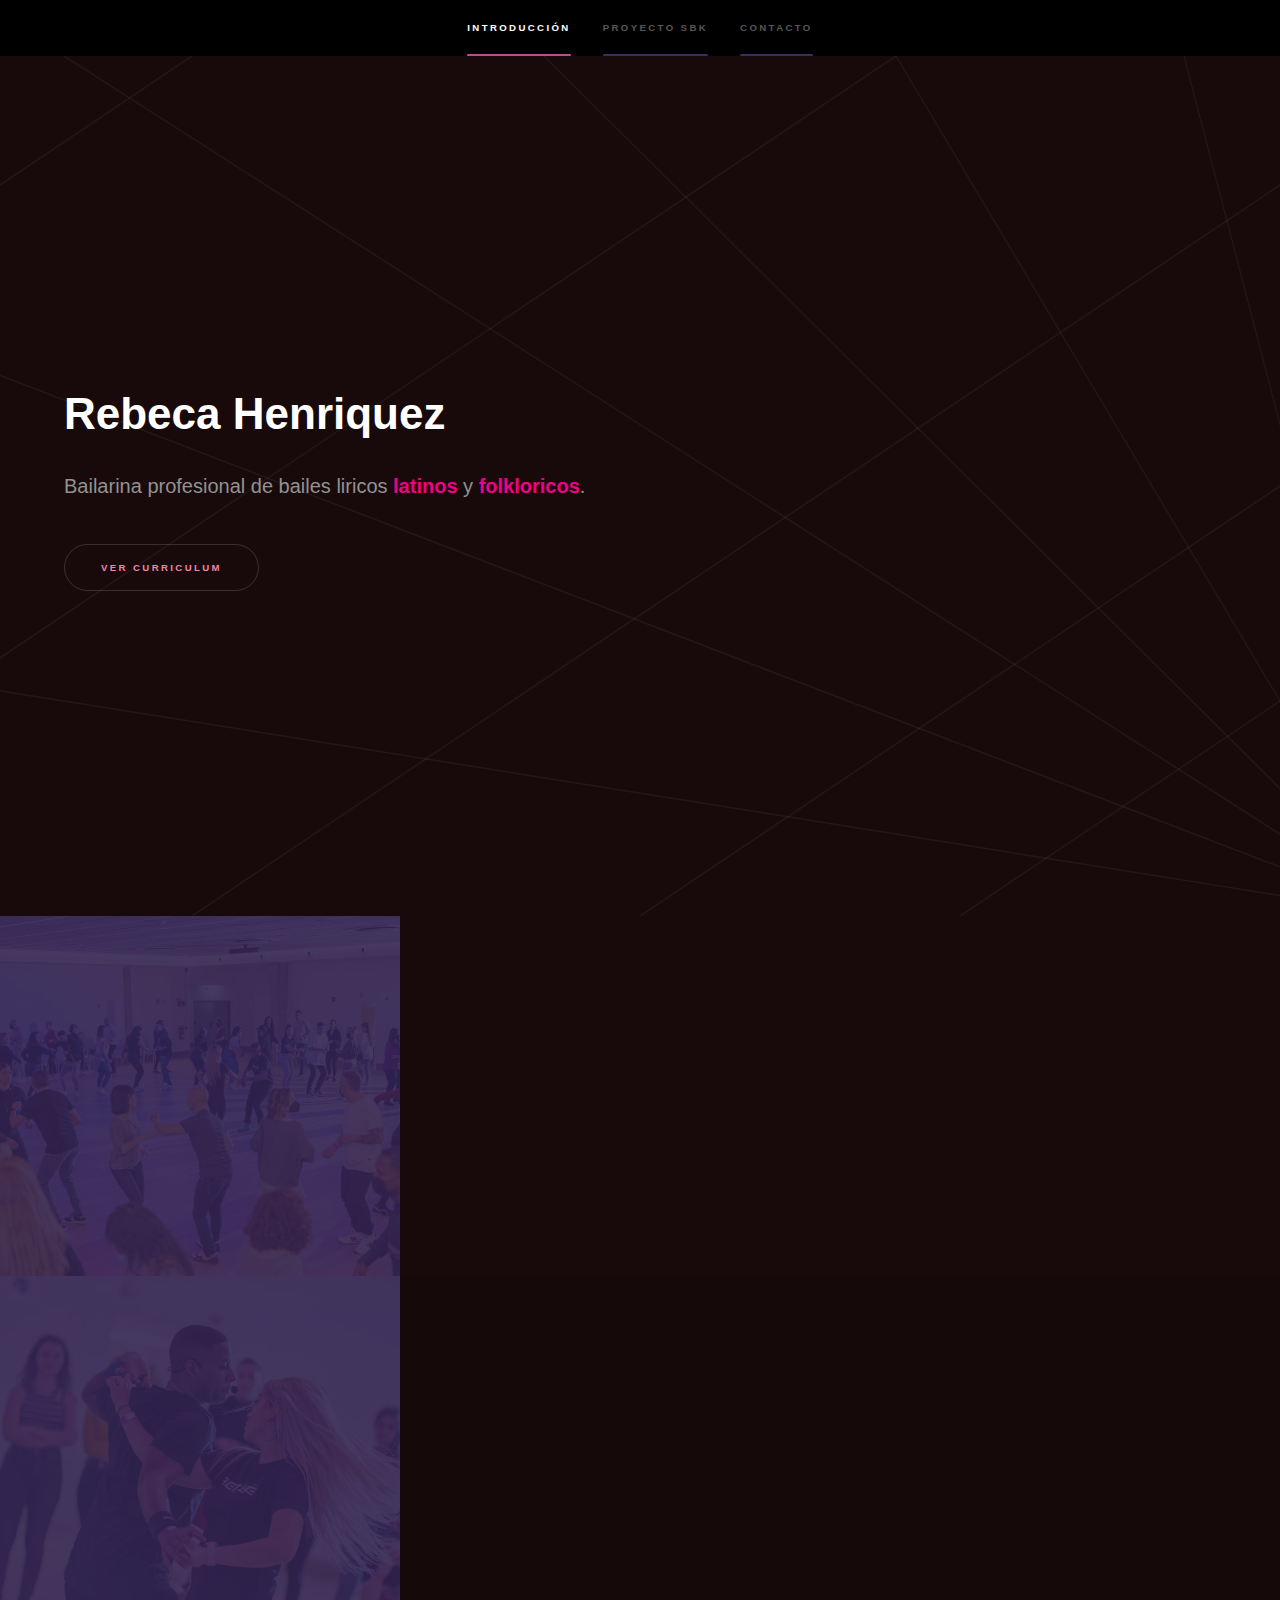
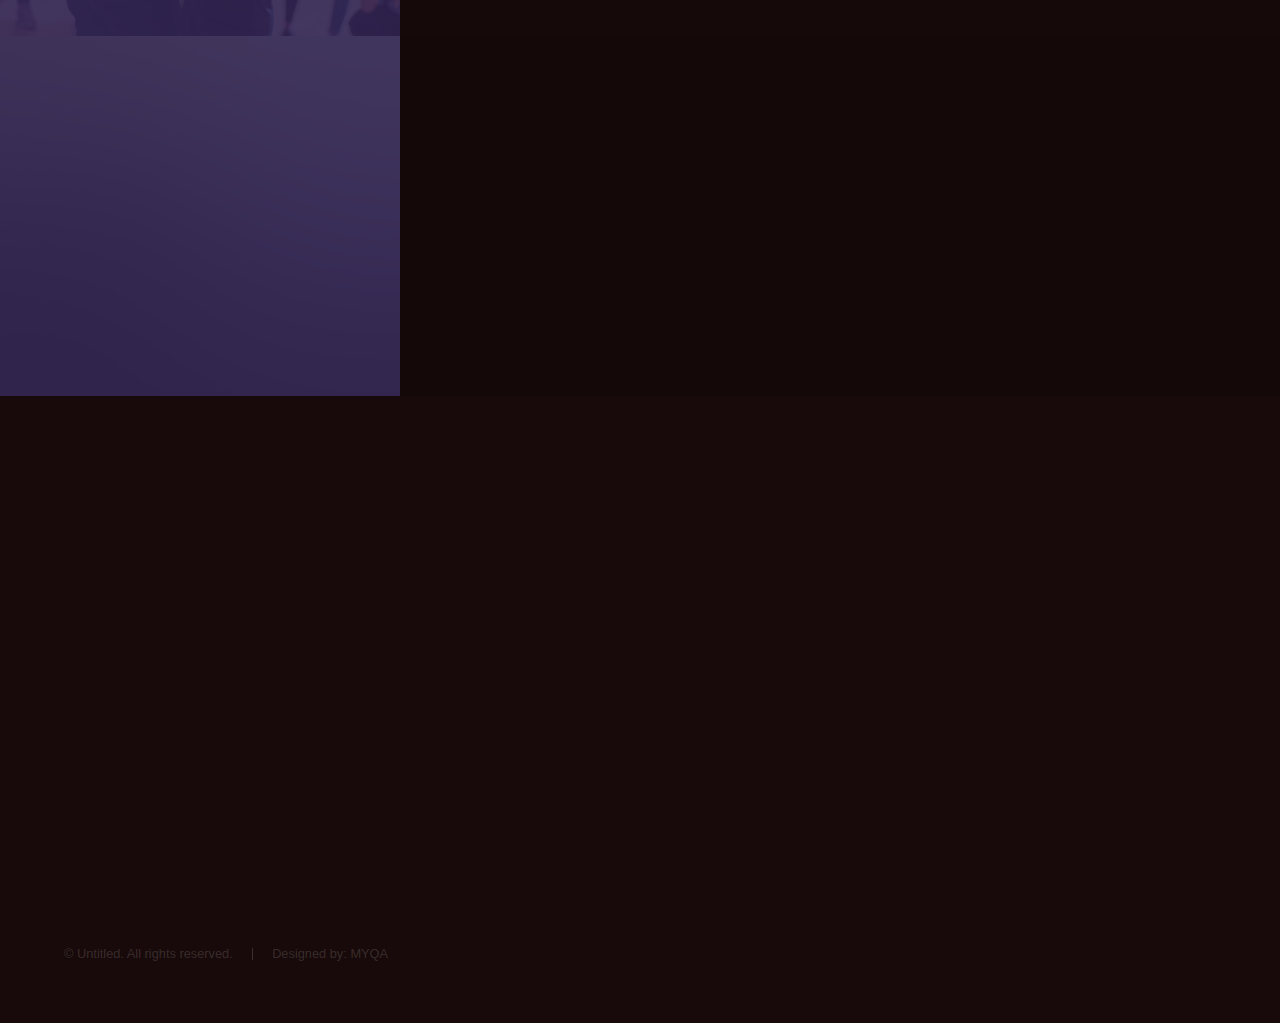
==== index.html @ e4ac98e5 "first commit" ====
<!DOCTYPE HTML>
<!--
	Hyperspace by HTML5 UP
	html5up.net | @ajlkn
	Free for personal and commercial use under the CCA 3.0 license (html5up.net/license)
-->
<html>
	<head>
		<title>Rebeca Henríquez</title>
		<meta charset="utf-8" />
		<meta name="viewport" content="width=device-width, initial-scale=1, user-scalable=no" />
		<link rel="stylesheet" href="assets/css/main.css" />
		<noscript><link rel="stylesheet" href="assets/css/noscript.css" /></noscript>
	</head>
	<body class="is-preload">

		<!-- Sidebar -->
			<section id="sidebar">
				<div class="inner">
					<nav>
						<ul>
							<li><a href="#intro">Introducción</a></li>
							<li><a href="#one">Proyecto SBK</a></li>
							<li><a href="#three">Contacto</a></li>
						</ul>
					</nav>
				</div>
			</section>

		<!-- Wrapper -->
			<div id="wrapper">

				<!-- Intro -->
					<section id="intro" class="wrapper style1 fullscreen fade-up">
						<div class="inner">
							<h1>Rebeca Henriquez</h1>
							<p>Bailarina profesional de bailes liricos <b>latinos</b> y <b>folkloricos</b>.<br />
							 <a></a></p>
							<ul class="actions">
								<li><a href="documents/CV_Rebeca_Henriquez.pdf" class="button scrolly">Ver Curriculum</a></li>
							</ul>
						</div>
					</section>

				<!-- One -->
					<section id="one" class="wrapper style2 spotlights">
						<section>
							<a href="proyectosbk.html" class="image"><img src="images/foto1.jpeg" alt="" data-position="center center" /></a>
							<div class="content">
								<div class="inner">
									<h2>Proyecto SBK</h2>
									<p>El objetivo de este proyecto es introducir <b>bailes latinos</b> como Salsa y Bachata en la Escuela de Baile para darle viabilidad a una <b>actividad de ocio</b> para adultos que está en crecimiento en Europa.</p>
									<ul class="actions">
										<li><a href="proyectosbk.html" class="button">VER MÁS</a></li>
									</ul>
								</div>
							</div>
						</section>
						<section>
							<a href="baileslatinos.html" class="image"><img src="images/foto5.jpeg" alt="" data-position="top center" /></a>
							<div class="content">
								<div class="inner">
									<h2>Bailes latinos</h2>
									<p>Se dice que su <b>origen</b> proviene de Sudamérica, pero estos estilos son originarios principalmente del <b>continente africano</b>, europeo y de los indígenas locales. A pesar de ello, estos fueron desarrollándose en <b>Latinoamérica</b>, convirtiéndose así en parte de su <b>cultura</b>.</p>
									<ul class="actions">
										<li><a href="baileslatinos.html" class="button">VER MÁS</a></li>
									</ul>
								</div>
							</div>
						</section>
						<section>
							<a href="#" class="image"><img src="images/pic03.jpg" alt="" data-position="25% 25%" /></a>
							<div class="content">
								<div class="inner">
									<h2>Marketing</h2>
									<p>Phasellus convallis elit id ullamcorper pulvinar. Duis aliquam turpis mauris, eu ultricies erat malesuada quis. Aliquam dapibus.</p>
									<ul class="actions">
										<li><a href="marketing.html" class="button">V</a></li>
									</ul>
								</div>
							</div>
						</section>
					</section>

				<!-- Three -->
					<section id="three" class="wrapper style1 fade-up">
						<div class="inner">
							<h2>CONTACTO</h2>
							<p>Para conocer mas de cerca mis <b>objetivos</b>, <b>proyectos</b> y <b>experiencia</b>, contactame por una de las siguientes vias.</p>
							<div class="split style1">
								<section>
									<ul class="contact">
								
										<li>
											<h3>Email</h3>
											<a href="#">rebeca.miranda07@gmail.com</a>
										</li>
										<li>
											<h3>Teléfono</h3>
											<span>(+34) 682 45 21 58</span>
										</li>
										<li>
											<h3 >Redes sociales</h3>
											<ul class="icons">
												<li><a href="tel:+34682452158" class="icon brands fa-whatsapp"><span class="label">Whatsapp</span></a></li>
												<li><a href="https://instagram.com/rebecca_henriquezz?utm_medium=copy_link" class="icon brands fa-instagram"><span class="label">Instagram</span></a></li>
												<li><a href="https://www.linkedin.com/in/rebeca-miranda-0b767b134" class="icon brands fa-linkedin-in"><span class="label">LinkedIn</span></a></li>
											</ul>
										</li>
									</ul>
								</section>
							</div>
						</div>
					</section>

			</div>

		<!-- Footer -->
			<footer id="footer" class="wrapper style1-alt">
				<div class="inner">
					<ul class="menu">
						<li>&copy; Untitled. All rights reserved.</li><li>Designed by: <a href="http://html5up.net">MYQA</a></li>
					</ul>
				</div>
			</footer>

		<!-- Scripts -->
			<script src="assets/js/jquery.min.js"></script>
			<script src="assets/js/jquery.scrollex.min.js"></script>
			<script src="assets/js/jquery.scrolly.min.js"></script>
			<script src="assets/js/browser.min.js"></script>
			<script src="assets/js/breakpoints.min.js"></script>
			<script src="assets/js/util.js"></script>
			<script src="assets/js/main.js"></script>

	</body>
</html>
---- assets/css/main.css ----
@import url(fontawesome-all.min.css);

/*
	Hyperspace by HTML5 UP
	html5up.net | @ajlkn
	Free for personal and commercial use under the CCA 3.0 license (html5up.net/license)
*/

html, body, div, span, applet, object,
iframe, h1, h2, h3, h4, h5, h6, p, blockquote,
pre, a, abbr, acronym, address, big, cite,
code, del, dfn, em, img, ins, kbd, q, s, samp,
small, strike, strong, sub, sup, tt, var, b,
u, i, center, dl, dt, dd, ol, ul, li, fieldset,
form, label, legend, table, caption, tbody,
tfoot, thead, tr, th, td, article, aside,
canvas, details, embed, figure, figcaption,
footer, header, hgroup, menu, nav, output, ruby,
section, summary, time, mark, audio, video {
	margin: 0;
	padding: 0;
	border: 0;
	font-size: 100%;
	font: inherit;
	vertical-align: baseline;}

article, aside, details, figcaption, figure,
footer, header, hgroup, menu, nav, section {
	display: block;}

body {
	line-height: 1;
}

ol, ul {
	list-style: none;
}

blockquote, q {
	quotes: none;
}

	blockquote:before, blockquote:after, q:before, q:after {
		content: '';
		content: none;
	}

table {
	border-collapse: collapse;
	border-spacing: 0;
}

body {
	-webkit-text-size-adjust: none;
}

mark {
	background-color: transparent;
	color: inherit;
}

input::-moz-focus-inner {
	border: 0;
	padding: 0;
}

input, select, textarea {
	-moz-appearance: none;
	-webkit-appearance: none;
	-ms-appearance: none;
	appearance: none;
}

/* Basic */

	@-ms-viewport {
		width: device-width;
	}

	body {
		-ms-overflow-style: scrollbar;
	}

	@media screen and (max-width: 480px) {

		html, body {
			min-width: 320px;
		}

	}

	html {
		box-sizing: border-box;
	}

	*, *:before, *:after {
		box-sizing: inherit;
	}

	body {
		background: #000000;
	}

		body.is-preload *, body.is-preload *:before, body.is-preload *:after {
			-moz-animation: none !important;
			-webkit-animation: none !important;
			-ms-animation: none !important;
			animation: none !important;
			-moz-transition: none !important;
			-webkit-transition: none !important;
			-ms-transition: none !important;
			transition: none !important;
		}

/* Type */

	body, input, select, textarea {
		color: rgb(146, 146, 146);
		font-family: Arial, Helvetica, sans-serif;
		font-size: 16.5pt;
		font-weight: normal;
		line-height: 1.75;
	}

		@media screen and (max-width: 1680px) {

			body, input, select, textarea {
				font-size: 13pt;
			}

		}

		@media screen and (max-width: 1280px) {

			body, input, select, textarea {
				font-size: 12pt;
			}

		}

		@media screen and (max-width: 360px) {

			body, input, select, textarea {
				font-size: 11pt;
			}

		}

	a {
		-moz-transition: color 0.2s ease, border-bottom-color 0.2s ease;
		-webkit-transition: color 0.2s ease, border-bottom-color 0.2s ease;
		-ms-transition: color 0.2s ease, border-bottom-color 0.2s ease;
		transition: color 0.2s ease, border-bottom-color 0.2s ease;
		border-bottom: dotted 1px rgba(255, 255, 255, 0.35);
		color: inherit;
		text-decoration: none;
	}

		a:hover {
			border-bottom-color: transparent;
			color: #F582A7;
		}

	strong, b {
		color: #F10086;
		font-weight: bold;
	}

	em, i {
		font-style: italic;
	}

	p {
		margin: 0 0 2em 0;
	}

	h1, h2, h3, h4, h5, h6 {
		color: #ffffff;
		font-weight: bold;
		line-height: 1.5;
		margin: 0 0 0.5em 0;
	}

		h1 a, h2 a, h3 a, h4 a, h5 a, h6 a {
			color: inherit;
			text-decoration: none;
		}

	h1 {
		font-size: 2.75em;
	}

		h1.major {
			margin: 0 0 1.3em 0;
			position: relative;
			padding-bottom: 0.35em;
		}

			h1.major:after {
				background-image: -moz-linear-gradient(to right, #5e42a6, #b74e91);
				background-image: -webkit-linear-gradient(to right, #5e42a6, #b74e91);
				background-image: -ms-linear-gradient(to right, #5e42a6, #b74e91);
				background-image: linear-gradient(to right, #5e42a6, #b74e91);
				-moz-transition: max-width 0.2s ease;
				-webkit-transition: max-width 0.2s ease;
				-ms-transition: max-width 0.2s ease;
				transition: max-width 0.2s ease;
				border-radius: 0.2em;
				bottom: 0;
				content: '';
				height: 0.05em;
				position: absolute;
				right: 0;
				width: 100%;
			}

	h2 {
		font-size: 1.75em;
	}

	h3 {
		font-size: 1.1em;
	}

	h4 {
		font-size: 1em;
	}

	h5 {
		font-size: 0.8em;
	}

	h6 {
		font-size: 0.6em;
	}

	@media screen and (max-width: 736px) {

		h1 {
			font-size: 2em;
		}

		h2 {
			font-size: 1.25em;
		}

		h3 {
			font-size: 1em;
		}

		h4 {
			font-size: 0.8em;
		}

		h5 {
			font-size: 0.6em;
		}

		h6 {
			font-size: 0.6em;
		}

	}

	sub {
		font-size: 0.8em;
		position: relative;
		top: 0.5em;
	}

	sup {
		font-size: 0.8em;
		position: relative;
		top: -0.5em;
	}

	blockquote {
		border-left: solid 4px rgba(255, 255, 255, 0.15);
		font-style: italic;
		margin: 0 0 2em 0;
		padding: 0.5em 0 0.5em 2em;
	}

	code {
		background: rgba(255, 255, 255, 0.05);
		border-radius: 0.25em;
		border: solid 1px rgba(255, 255, 255, 0.15);
		font-family: "Courier New", monospace;
		font-size: 0.9em;
		margin: 0 0.25em;
		padding: 0.25em 0.65em;
	}

	pre {
		-webkit-overflow-scrolling: touch;
		font-family: "Courier New", monospace;
		font-size: 0.9em;
		margin: 0 0 2em 0;
	}

		pre code {
			display: block;
			line-height: 1.75em;
			padding: 1em 1.5em;
			overflow-x: auto;
		}

	hr {
		border: 0;
		border-bottom: solid 1px rgba(255, 255, 255, 0.15);
		margin: 2em 0;
	}

		hr.major {
			margin: 3em 0;
		}

	.align-left {
		text-align: left;
	}

	.align-center {
		text-align: center;
	}

	.align-right {
		text-align: right;
	}

/* Row */

	.row {
		display: flex;
		flex-wrap: wrap;
		box-sizing: border-box;
		align-items: stretch;
	}

		.row > * {
			box-sizing: border-box;
		}

		.row.gtr-uniform > * > :last-child {
			margin-bottom: 0;
		}

		.row.aln-left {
			justify-content: flex-start;
		}

		.row.aln-center {
			justify-content: center;
		}

		.row.aln-right {
			justify-content: flex-end;
		}

		.row.aln-top {
			align-items: flex-start;
		}

		.row.aln-middle {
			align-items: center;
		}

		.row.aln-bottom {
			align-items: flex-end;
		}

		.row > .imp {
			order: -1;
		}

		.row > .col-1 {
			width: 8.33333%;
		}

		.row > .off-1 {
			margin-left: 8.33333%;
		}

		.row > .col-2 {
			width: 16.66667%;
		}

		.row > .off-2 {
			margin-left: 16.66667%;
		}

		.row > .col-3 {
			width: 25%;
		}

		.row > .off-3 {
			margin-left: 25%;
		}

		.row > .col-4 {
			width: 33.33333%;
		}

		.row > .off-4 {
			margin-left: 33.33333%;
		}

		.row > .col-5 {
			width: 41.66667%;
		}

		.row > .off-5 {
			margin-left: 41.66667%;
		}

		.row > .col-6 {
			width: 50%;
		}

		.row > .off-6 {
			margin-left: 50%;
		}

		.row > .col-7 {
			width: 58.33333%;
		}

		.row > .off-7 {
			margin-left: 58.33333%;
		}

		.row > .col-8 {
			width: 66.66667%;
		}

		.row > .off-8 {
			margin-left: 66.66667%;
		}

		.row > .col-9 {
			width: 75%;
		}

		.row > .off-9 {
			margin-left: 75%;
		}

		.row > .col-10 {
			width: 83.33333%;
		}

		.row > .off-10 {
			margin-left: 83.33333%;
		}

		.row > .col-11 {
			width: 91.66667%;
		}

		.row > .off-11 {
			margin-left: 91.66667%;
		}

		.row > .col-12 {
			width: 100%;
		}

		.row > .off-12 {
			margin-left: 100%;
		}

		.row.gtr-0 {
			margin-top: 0;
			margin-left: 0em;
		}

			.row.gtr-0 > * {
				padding: 0 0 0 0em;
			}

			.row.gtr-0.gtr-uniform {
				margin-top: 0em;
			}

				.row.gtr-0.gtr-uniform > * {
					padding-top: 0em;
				}

		.row.gtr-25 {
			margin-top: 0;
			margin-left: -0.375em;
		}

			.row.gtr-25 > * {
				padding: 0 0 0 0.375em;
			}

			.row.gtr-25.gtr-uniform {
				margin-top: -0.375em;
			}

				.row.gtr-25.gtr-uniform > * {
					padding-top: 0.375em;
				}

		.row.gtr-50 {
			margin-top: 0;
			margin-left: -0.75em;
		}

			.row.gtr-50 > * {
				padding: 0 0 0 0.75em;
			}

			.row.gtr-50.gtr-uniform {
				margin-top: -0.75em;
			}

				.row.gtr-50.gtr-uniform > * {
					padding-top: 0.75em;
				}

		.row {
			margin-top: 0;
			margin-left: -1.5em;
		}

			.row > * {
				padding: 0 0 0 1.5em;
			}

			.row.gtr-uniform {
				margin-top: -1.5em;
			}

				.row.gtr-uniform > * {
					padding-top: 1.5em;
				}

		.row.gtr-150 {
			margin-top: 0;
			margin-left: -2.25em;
		}

			.row.gtr-150 > * {
				padding: 0 0 0 2.25em;
			}

			.row.gtr-150.gtr-uniform {
				margin-top: -2.25em;
			}

				.row.gtr-150.gtr-uniform > * {
					padding-top: 2.25em;
				}

		.row.gtr-200 {
			margin-top: 0;
			margin-left: -3em;
		}

			.row.gtr-200 > * {
				padding: 0 0 0 3em;
			}

			.row.gtr-200.gtr-uniform {
				margin-top: -3em;
			}

				.row.gtr-200.gtr-uniform > * {
					padding-top: 3em;
				}

		@media screen and (max-width: 1680px) {

			.row {
				display: flex;
				flex-wrap: wrap;
				box-sizing: border-box;
				align-items: stretch;
			}

				.row > * {
					box-sizing: border-box;
				}

				.row.gtr-uniform > * > :last-child {
					margin-bottom: 0;
				}

				.row.aln-left {
					justify-content: flex-start;
				}

				.row.aln-center {
					justify-content: center;
				}

				.row.aln-right {
					justify-content: flex-end;
				}

				.row.aln-top {
					align-items: flex-start;
				}

				.row.aln-middle {
					align-items: center;
				}

				.row.aln-bottom {
					align-items: flex-end;
				}

				.row > .imp-xlarge {
					order: -1;
				}

				.row > .col-1-xlarge {
					width: 8.33333%;
				}

				.row > .off-1-xlarge {
					margin-left: 8.33333%;
				}

				.row > .col-2-xlarge {
					width: 16.66667%;
				}

				.row > .off-2-xlarge {
					margin-left: 16.66667%;
				}

				.row > .col-3-xlarge {
					width: 25%;
				}

				.row > .off-3-xlarge {
					margin-left: 25%;
				}

				.row > .col-4-xlarge {
					width: 33.33333%;
				}

				.row > .off-4-xlarge {
					margin-left: 33.33333%;
				}

				.row > .col-5-xlarge {
					width: 41.66667%;
				}

				.row > .off-5-xlarge {
					margin-left: 41.66667%;
				}

				.row > .col-6-xlarge {
					width: 50%;
				}

				.row > .off-6-xlarge {
					margin-left: 50%;
				}

				.row > .col-7-xlarge {
					width: 58.33333%;
				}

				.row > .off-7-xlarge {
					margin-left: 58.33333%;
				}

				.row > .col-8-xlarge {
					width: 66.66667%;
				}

				.row > .off-8-xlarge {
					margin-left: 66.66667%;
				}

				.row > .col-9-xlarge {
					width: 75%;
				}

				.row > .off-9-xlarge {
					margin-left: 75%;
				}

				.row > .col-10-xlarge {
					width: 83.33333%;
				}

				.row > .off-10-xlarge {
					margin-left: 83.33333%;
				}

				.row > .col-11-xlarge {
					width: 91.66667%;
				}

				.row > .off-11-xlarge {
					margin-left: 91.66667%;
				}

				.row > .col-12-xlarge {
					width: 100%;
				}

				.row > .off-12-xlarge {
					margin-left: 100%;
				}

				.row.gtr-0 {
					margin-top: 0;
					margin-left: 0em;
				}

					.row.gtr-0 > * {
						padding: 0 0 0 0em;
					}

					.row.gtr-0.gtr-uniform {
						margin-top: 0em;
					}

						.row.gtr-0.gtr-uniform > * {
							padding-top: 0em;
						}

				.row.gtr-25 {
					margin-top: 0;
					margin-left: -0.375em;
				}

					.row.gtr-25 > * {
						padding: 0 0 0 0.375em;
					}

					.row.gtr-25.gtr-uniform {
						margin-top: -0.375em;
					}

						.row.gtr-25.gtr-uniform > * {
							padding-top: 0.375em;
						}

				.row.gtr-50 {
					margin-top: 0;
					margin-left: -0.75em;
				}

					.row.gtr-50 > * {
						padding: 0 0 0 0.75em;
					}

					.row.gtr-50.gtr-uniform {
						margin-top: -0.75em;
					}

						.row.gtr-50.gtr-uniform > * {
							padding-top: 0.75em;
						}

				.row {
					margin-top: 0;
					margin-left: -1.5em;
				}

					.row > * {
						padding: 0 0 0 1.5em;
					}

					.row.gtr-uniform {
						margin-top: -1.5em;
					}

						.row.gtr-uniform > * {
							padding-top: 1.5em;
						}

				.row.gtr-150 {
					margin-top: 0;
					margin-left: -2.25em;
				}

					.row.gtr-150 > * {
						padding: 0 0 0 2.25em;
					}

					.row.gtr-150.gtr-uniform {
						margin-top: -2.25em;
					}

						.row.gtr-150.gtr-uniform > * {
							padding-top: 2.25em;
						}

				.row.gtr-200 {
					margin-top: 0;
					margin-left: -3em;
				}

					.row.gtr-200 > * {
						padding: 0 0 0 3em;
					}

					.row.gtr-200.gtr-uniform {
						margin-top: -3em;
					}

						.row.gtr-200.gtr-uniform > * {
							padding-top: 3em;
						}

		}

		@media screen and (max-width: 1280px) {

			.row {
				display: flex;
				flex-wrap: wrap;
				box-sizing: border-box;
				align-items: stretch;
			}

				.row > * {
					box-sizing: border-box;
				}

				.row.gtr-uniform > * > :last-child {
					margin-bottom: 0;
				}

				.row.aln-left {
					justify-content: flex-start;
				}

				.row.aln-center {
					justify-content: center;
				}

				.row.aln-right {
					justify-content: flex-end;
				}

				.row.aln-top {
					align-items: flex-start;
				}

				.row.aln-middle {
					align-items: center;
				}

				.row.aln-bottom {
					align-items: flex-end;
				}

				.row > .imp-large {
					order: -1;
				}

				.row > .col-1-large {
					width: 8.33333%;
				}

				.row > .off-1-large {
					margin-left: 8.33333%;
				}

				.row > .col-2-large {
					width: 16.66667%;
				}

				.row > .off-2-large {
					margin-left: 16.66667%;
				}

				.row > .col-3-large {
					width: 25%;
				}

				.row > .off-3-large {
					margin-left: 25%;
				}

				.row > .col-4-large {
					width: 33.33333%;
				}

				.row > .off-4-large {
					margin-left: 33.33333%;
				}

				.row > .col-5-large {
					width: 41.66667%;
				}

				.row > .off-5-large {
					margin-left: 41.66667%;
				}

				.row > .col-6-large {
					width: 50%;
				}

				.row > .off-6-large {
					margin-left: 50%;
				}

				.row > .col-7-large {
					width: 58.33333%;
				}

				.row > .off-7-large {
					margin-left: 58.33333%;
				}

				.row > .col-8-large {
					width: 66.66667%;
				}

				.row > .off-8-large {
					margin-left: 66.66667%;
				}

				.row > .col-9-large {
					width: 75%;
				}

				.row > .off-9-large {
					margin-left: 75%;
				}

				.row > .col-10-large {
					width: 83.33333%;
				}

				.row > .off-10-large {
					margin-left: 83.33333%;
				}

				.row > .col-11-large {
					width: 91.66667%;
				}

				.row > .off-11-large {
					margin-left: 91.66667%;
				}

				.row > .col-12-large {
					width: 100%;
				}

				.row > .off-12-large {
					margin-left: 100%;
				}

				.row.gtr-0 {
					margin-top: 0;
					margin-left: 0em;
				}

					.row.gtr-0 > * {
						padding: 0 0 0 0em;
					}

					.row.gtr-0.gtr-uniform {
						margin-top: 0em;
					}

						.row.gtr-0.gtr-uniform > * {
							padding-top: 0em;
						}

				.row.gtr-25 {
					margin-top: 0;
					margin-left: -0.375em;
				}

					.row.gtr-25 > * {
						padding: 0 0 0 0.375em;
					}

					.row.gtr-25.gtr-uniform {
						margin-top: -0.375em;
					}

						.row.gtr-25.gtr-uniform > * {
							padding-top: 0.375em;
						}

				.row.gtr-50 {
					margin-top: 0;
					margin-left: -0.75em;
				}

					.row.gtr-50 > * {
						padding: 0 0 0 0.75em;
					}

					.row.gtr-50.gtr-uniform {
						margin-top: -0.75em;
					}

						.row.gtr-50.gtr-uniform > * {
							padding-top: 0.75em;
						}

				.row {
					margin-top: 0;
					margin-left: -1.5em;
				}

					.row > * {
						padding: 0 0 0 1.5em;
					}

					.row.gtr-uniform {
						margin-top: -1.5em;
					}

						.row.gtr-uniform > * {
							padding-top: 1.5em;
						}

				.row.gtr-150 {
					margin-top: 0;
					margin-left: -2.25em;
				}

					.row.gtr-150 > * {
						padding: 0 0 0 2.25em;
					}

					.row.gtr-150.gtr-uniform {
						margin-top: -2.25em;
					}

						.row.gtr-150.gtr-uniform > * {
							padding-top: 2.25em;
						}

				.row.gtr-200 {
					margin-top: 0;
					margin-left: -3em;
				}

					.row.gtr-200 > * {
						padding: 0 0 0 3em;
					}

					.row.gtr-200.gtr-uniform {
						margin-top: -3em;
					}

						.row.gtr-200.gtr-uniform > * {
							padding-top: 3em;
						}

		}

		@media screen and (max-width: 980px) {

			.row {
				display: flex;
				flex-wrap: wrap;
				box-sizing: border-box;
				align-items: stretch;
			}

				.row > * {
					box-sizing: border-box;
				}

				.row.gtr-uniform > * > :last-child {
					margin-bottom: 0;
				}

				.row.aln-left {
					justify-content: flex-start;
				}

				.row.aln-center {
					justify-content: center;
				}

				.row.aln-right {
					justify-content: flex-end;
				}

				.row.aln-top {
					align-items: flex-start;
				}

				.row.aln-middle {
					align-items: center;
				}

				.row.aln-bottom {
					align-items: flex-end;
				}

				.row > .imp-medium {
					order: -1;
				}

				.row > .col-1-medium {
					width: 8.33333%;
				}

				.row > .off-1-medium {
					margin-left: 8.33333%;
				}

				.row > .col-2-medium {
					width: 16.66667%;
				}

				.row > .off-2-medium {
					margin-left: 16.66667%;
				}

				.row > .col-3-medium {
					width: 25%;
				}

				.row > .off-3-medium {
					margin-left: 25%;
				}

				.row > .col-4-medium {
					width: 33.33333%;
				}

				.row > .off-4-medium {
					margin-left: 33.33333%;
				}

				.row > .col-5-medium {
					width: 41.66667%;
				}

				.row > .off-5-medium {
					margin-left: 41.66667%;
				}

				.row > .col-6-medium {
					width: 50%;
				}

				.row > .off-6-medium {
					margin-left: 50%;
				}

				.row > .col-7-medium {
					width: 58.33333%;
				}

				.row > .off-7-medium {
					margin-left: 58.33333%;
				}

				.row > .col-8-medium {
					width: 66.66667%;
				}

				.row > .off-8-medium {
					margin-left: 66.66667%;
				}

				.row > .col-9-medium {
					width: 75%;
				}

				.row > .off-9-medium {
					margin-left: 75%;
				}

				.row > .col-10-medium {
					width: 83.33333%;
				}

				.row > .off-10-medium {
					margin-left: 83.33333%;
				}

				.row > .col-11-medium {
					width: 91.66667%;
				}

				.row > .off-11-medium {
					margin-left: 91.66667%;
				}

				.row > .col-12-medium {
					width: 100%;
				}

				.row > .off-12-medium {
					margin-left: 100%;
				}

				.row.gtr-0 {
					margin-top: 0;
					margin-left: 0em;
				}

					.row.gtr-0 > * {
						padding: 0 0 0 0em;
					}

					.row.gtr-0.gtr-uniform {
						margin-top: 0em;
					}

						.row.gtr-0.gtr-uniform > * {
							padding-top: 0em;
						}

				.row.gtr-25 {
					margin-top: 0;
					margin-left: -0.375em;
				}

					.row.gtr-25 > * {
						padding: 0 0 0 0.375em;
					}

					.row.gtr-25.gtr-uniform {
						margin-top: -0.375em;
					}

						.row.gtr-25.gtr-uniform > * {
							padding-top: 0.375em;
						}

				.row.gtr-50 {
					margin-top: 0;
					margin-left: -0.75em;
				}

					.row.gtr-50 > * {
						padding: 0 0 0 0.75em;
					}

					.row.gtr-50.gtr-uniform {
						margin-top: -0.75em;
					}

						.row.gtr-50.gtr-uniform > * {
							padding-top: 0.75em;
						}

				.row {
					margin-top: 0;
					margin-left: -1.5em;
				}

					.row > * {
						padding: 0 0 0 1.5em;
					}

					.row.gtr-uniform {
						margin-top: -1.5em;
					}

						.row.gtr-uniform > * {
							padding-top: 1.5em;
						}

				.row.gtr-150 {
					margin-top: 0;
					margin-left: -2.25em;
				}

					.row.gtr-150 > * {
						padding: 0 0 0 2.25em;
					}

					.row.gtr-150.gtr-uniform {
						margin-top: -2.25em;
					}

						.row.gtr-150.gtr-uniform > * {
							padding-top: 2.25em;
						}

				.row.gtr-200 {
					margin-top: 0;
					margin-left: -3em;
				}

					.row.gtr-200 > * {
						padding: 0 0 0 3em;
					}

					.row.gtr-200.gtr-uniform {
						margin-top: -3em;
					}

						.row.gtr-200.gtr-uniform > * {
							padding-top: 3em;
						}

		}

		@media screen and (max-width: 736px) {

			.row {
				display: flex;
				flex-wrap: wrap;
				box-sizing: border-box;
				align-items: stretch;
			}

				.row > * {
					box-sizing: border-box;
				}

				.row.gtr-uniform > * > :last-child {
					margin-bottom: 0;
				}

				.row.aln-left {
					justify-content: flex-start;
				}

				.row.aln-center {
					justify-content: center;
				}

				.row.aln-right {
					justify-content: flex-end;
				}

				.row.aln-top {
					align-items: flex-start;
				}

				.row.aln-middle {
					align-items: center;
				}

				.row.aln-bottom {
					align-items: flex-end;
				}

				.row > .imp-small {
					order: -1;
				}

				.row > .col-1-small {
					width: 8.33333%;
				}

				.row > .off-1-small {
					margin-left: 8.33333%;
				}

				.row > .col-2-small {
					width: 16.66667%;
				}

				.row > .off-2-small {
					margin-left: 16.66667%;
				}

				.row > .col-3-small {
					width: 25%;
				}

				.row > .off-3-small {
					margin-left: 25%;
				}

				.row > .col-4-small {
					width: 33.33333%;
				}

				.row > .off-4-small {
					margin-left: 33.33333%;
				}

				.row > .col-5-small {
					width: 41.66667%;
				}

				.row > .off-5-small {
					margin-left: 41.66667%;
				}

				.row > .col-6-small {
					width: 50%;
				}

				.row > .off-6-small {
					margin-left: 50%;
				}

				.row > .col-7-small {
					width: 58.33333%;
				}

				.row > .off-7-small {
					margin-left: 58.33333%;
				}

				.row > .col-8-small {
					width: 66.66667%;
				}

				.row > .off-8-small {
					margin-left: 66.66667%;
				}

				.row > .col-9-small {
					width: 75%;
				}

				.row > .off-9-small {
					margin-left: 75%;
				}

				.row > .col-10-small {
					width: 83.33333%;
				}

				.row > .off-10-small {
					margin-left: 83.33333%;
				}

				.row > .col-11-small {
					width: 91.66667%;
				}

				.row > .off-11-small {
					margin-left: 91.66667%;
				}

				.row > .col-12-small {
					width: 100%;
				}

				.row > .off-12-small {
					margin-left: 100%;
				}

				.row.gtr-0 {
					margin-top: 0;
					margin-left: 0em;
				}

					.row.gtr-0 > * {
						padding: 0 0 0 0em;
					}

					.row.gtr-0.gtr-uniform {
						margin-top: 0em;
					}

						.row.gtr-0.gtr-uniform > * {
							padding-top: 0em;
						}

				.row.gtr-25 {
					margin-top: 0;
					margin-left: -0.375em;
				}

					.row.gtr-25 > * {
						padding: 0 0 0 0.375em;
					}

					.row.gtr-25.gtr-uniform {
						margin-top: -0.375em;
					}

						.row.gtr-25.gtr-uniform > * {
							padding-top: 0.375em;
						}

				.row.gtr-50 {
					margin-top: 0;
					margin-left: -0.75em;
				}

					.row.gtr-50 > * {
						padding: 0 0 0 0.75em;
					}

					.row.gtr-50.gtr-uniform {
						margin-top: -0.75em;
					}

						.row.gtr-50.gtr-uniform > * {
							padding-top: 0.75em;
						}

				.row {
					margin-top: 0;
					margin-left: -1.5em;
				}

					.row > * {
						padding: 0 0 0 1.5em;
					}

					.row.gtr-uniform {
						margin-top: -1.5em;
					}

						.row.gtr-uniform > * {
							padding-top: 1.5em;
						}

				.row.gtr-150 {
					margin-top: 0;
					margin-left: -2.25em;
				}

					.row.gtr-150 > * {
						padding: 0 0 0 2.25em;
					}

					.row.gtr-150.gtr-uniform {
						margin-top: -2.25em;
					}

						.row.gtr-150.gtr-uniform > * {
							padding-top: 2.25em;
						}

				.row.gtr-200 {
					margin-top: 0;
					margin-left: -3em;
				}

					.row.gtr-200 > * {
						padding: 0 0 0 3em;
					}

					.row.gtr-200.gtr-uniform {
						margin-top: -3em;
					}

						.row.gtr-200.gtr-uniform > * {
							padding-top: 3em;
						}

		}

		@media screen and (max-width: 480px) {

			.row {
				display: flex;
				flex-wrap: wrap;
				box-sizing: border-box;
				align-items: stretch;
			}

				.row > * {
					box-sizing: border-box;
				}

				.row.gtr-uniform > * > :last-child {
					margin-bottom: 0;
				}

				.row.aln-left {
					justify-content: flex-start;
				}

				.row.aln-center {
					justify-content: center;
				}

				.row.aln-right {
					justify-content: flex-end;
				}

				.row.aln-top {
					align-items: flex-start;
				}

				.row.aln-middle {
					align-items: center;
				}

				.row.aln-bottom {
					align-items: flex-end;
				}

				.row > .imp-xsmall {
					order: -1;
				}

				.row > .col-1-xsmall {
					width: 8.33333%;
				}

				.row > .off-1-xsmall {
					margin-left: 8.33333%;
				}

				.row > .col-2-xsmall {
					width: 16.66667%;
				}

				.row > .off-2-xsmall {
					margin-left: 16.66667%;
				}

				.row > .col-3-xsmall {
					width: 25%;
				}

				.row > .off-3-xsmall {
					margin-left: 25%;
				}

				.row > .col-4-xsmall {
					width: 33.33333%;
				}

				.row > .off-4-xsmall {
					margin-left: 33.33333%;
				}

				.row > .col-5-xsmall {
					width: 41.66667%;
				}

				.row > .off-5-xsmall {
					margin-left: 41.66667%;
				}

				.row > .col-6-xsmall {
					width: 50%;
				}

				.row > .off-6-xsmall {
					margin-left: 50%;
				}

				.row > .col-7-xsmall {
					width: 58.33333%;
				}

				.row > .off-7-xsmall {
					margin-left: 58.33333%;
				}

				.row > .col-8-xsmall {
					width: 66.66667%;
				}

				.row > .off-8-xsmall {
					margin-left: 66.66667%;
				}

				.row > .col-9-xsmall {
					width: 75%;
				}

				.row > .off-9-xsmall {
					margin-left: 75%;
				}

				.row > .col-10-xsmall {
					width: 83.33333%;
				}

				.row > .off-10-xsmall {
					margin-left: 83.33333%;
				}

				.row > .col-11-xsmall {
					width: 91.66667%;
				}

				.row > .off-11-xsmall {
					margin-left: 91.66667%;
				}

				.row > .col-12-xsmall {
					width: 100%;
				}

				.row > .off-12-xsmall {
					margin-left: 100%;
				}

				.row.gtr-0 {
					margin-top: 0;
					margin-left: 0em;
				}

					.row.gtr-0 > * {
						padding: 0 0 0 0em;
					}

					.row.gtr-0.gtr-uniform {
						margin-top: 0em;
					}

						.row.gtr-0.gtr-uniform > * {
							padding-top: 0em;
						}

				.row.gtr-25 {
					margin-top: 0;
					margin-left: -0.375em;
				}

					.row.gtr-25 > * {
						padding: 0 0 0 0.375em;
					}

					.row.gtr-25.gtr-uniform {
						margin-top: -0.375em;
					}

						.row.gtr-25.gtr-uniform > * {
							padding-top: 0.375em;
						}

				.row.gtr-50 {
					margin-top: 0;
					margin-left: -0.75em;
				}

					.row.gtr-50 > * {
						padding: 0 0 0 0.75em;
					}

					.row.gtr-50.gtr-uniform {
						margin-top: -0.75em;
					}

						.row.gtr-50.gtr-uniform > * {
							padding-top: 0.75em;
						}

				.row {
					margin-top: 0;
					margin-left: -1.5em;
				}

					.row > * {
						padding: 0 0 0 1.5em;
					}

					.row.gtr-uniform {
						margin-top: -1.5em;
					}

						.row.gtr-uniform > * {
							padding-top: 1.5em;
						}

				.row.gtr-150 {
					margin-top: 0;
					margin-left: -2.25em;
				}

					.row.gtr-150 > * {
						padding: 0 0 0 2.25em;
					}

					.row.gtr-150.gtr-uniform {
						margin-top: -2.25em;
					}

						.row.gtr-150.gtr-uniform > * {
							padding-top: 2.25em;
						}

				.row.gtr-200 {
					margin-top: 0;
					margin-left: -3em;
				}

					.row.gtr-200 > * {
						padding: 0 0 0 3em;
					}

					.row.gtr-200.gtr-uniform {
						margin-top: -3em;
					}

						.row.gtr-200.gtr-uniform > * {
							padding-top: 3em;
						}

		}

/* Box */

	.box {
		border-radius: 0.25em;
		border: solid 1px rgba(255, 255, 255, 0.15);
		margin-bottom: 2em;
		padding: 1.5em;
	}

		.box > :last-child,
		.box > :last-child > :last-child,
		.box > :last-child > :last-child > :last-child {
			margin-bottom: 0;
		}

		.box.alt {
			border: 0;
			border-radius: 0;
			padding: 0;
		}

/* Button */

	input[type="submit"],
	input[type="reset"],
	input[type="button"],
	button,
	.button {
		-moz-appearance: none;
		-webkit-appearance: none;
		-ms-appearance: none;
		appearance: none;
		-moz-transition: border-color 0.2s ease;
		-webkit-transition: border-color 0.2s ease;
		-ms-transition: border-color 0.2s ease;
		transition: border-color 0.2s ease;
		background-color: transparent;
		border: solid 1px !important;
		border-color: rgba(255, 255, 255, 0.15) !important;
		border-radius: 3em;
		color: #F582A7 !important;
		cursor: pointer;
		display: inline-block;
		font-size: 0.6em;
		font-weight: bold;
		height: calc(4.75em + 2px);
		letter-spacing: 0.25em;
		line-height: 4.75em;
		outline: 0;
		padding: 0 3.75em;
		position: relative;
		text-align: center;
		text-decoration: none;
		text-transform: uppercase;
		white-space: nowrap;
	}

		input[type="submit"]:after,
		input[type="reset"]:after,
		input[type="button"]:after,
		button:after,
		.button:after {
			-moz-transform: scale(0.25);
			-webkit-transform: scale(0.25);
			-ms-transform: scale(0.25);
			transform: scale(0.25);
			pointer-events: none;
			-moz-transition: opacity 0.2s ease, -moz-transform 0.2s ease;
			-webkit-transition: opacity 0.2s ease, -webkit-transform 0.2s ease;
			-ms-transition: opacity 0.2s ease, -ms-transform 0.2s ease;
			transition: opacity 0.2s ease, transform 0.2s ease;
			background: #ffffff;
			border-radius: 3em;
			content: '';
			height: 100%;
			left: 0;
			opacity: 0;
			position: absolute;
			top: 0;
			width: 100%;
		}

		input[type="submit"].icon:before,
		input[type="reset"].icon:before,
		input[type="button"].icon:before,
		button.icon:before,
		.button.icon:before {
			margin-right: 0.75em;
		}

		input[type="submit"].fit,
		input[type="reset"].fit,
		input[type="button"].fit,
		button.fit,
		.button.fit {
			width: 100%;
		}

		input[type="submit"].small,
		input[type="reset"].small,
		input[type="button"].small,
		button.small,
		.button.small {
			font-size: 0.4em;
		}

		input[type="submit"].large,
		input[type="reset"].large,
		input[type="button"].large,
		button.large,
		.button.large {
			font-size: 0.8em;
		}

		input[type="submit"].primary,
		input[type="reset"].primary,
		input[type="button"].primary,
		button.primary,
		.button.primary {
			background-color: #ffffff;
			color: #312450 !important;
		}

			input[type="submit"].primary:after,
			input[type="reset"].primary:after,
			input[type="button"].primary:after,
			button.primary:after,
			.button.primary:after {
				display: none;
			}

		input[type="submit"].disabled, input[type="submit"]:disabled,
		input[type="reset"].disabled,
		input[type="reset"]:disabled,
		input[type="button"].disabled,
		input[type="button"]:disabled,
		button.disabled,
		button:disabled,
		.button.disabled,
		.button:disabled {
			cursor: default;
			opacity: 0.5;
			pointer-events: none;
		}

		input[type="submit"]:hover,
		input[type="reset"]:hover,
		input[type="button"]:hover,
		button:hover,
		.button:hover {
			border-color: rgba(255, 255, 255, 0.55) !important;
		}

			input[type="submit"]:hover:after,
			input[type="reset"]:hover:after,
			input[type="button"]:hover:after,
			button:hover:after,
			.button:hover:after {
				opacity: 0.05;
				-moz-transform: scale(1);
				-webkit-transform: scale(1);
				-ms-transform: scale(1);
				transform: scale(1);
			}

			input[type="submit"]:hover:active,
			input[type="reset"]:hover:active,
			input[type="button"]:hover:active,
			button:hover:active,
			.button:hover:active {
				border-color: #ffffff !important;
			}

				input[type="submit"]:hover:active:after,
				input[type="reset"]:hover:active:after,
				input[type="button"]:hover:active:after,
				button:hover:active:after,
				.button:hover:active:after {
					opacity: 0.1;
				}

/* Features */

	.features {
		display: -moz-flex;
		display: -webkit-flex;
		display: -ms-flex;
		display: flex;
		-moz-flex-wrap: wrap;
		-webkit-flex-wrap: wrap;
		-ms-flex-wrap: wrap;
		flex-wrap: wrap;
		border-radius: 0.25em;
		border: solid 1px rgba(255, 255, 255, 0.15);
		background: rgba(255, 255, 255, 0.05);
		margin: 0 0 2em 0;
	}

		.features section {
			padding: 3.5em 3em 1em 7em ;
			width: 50%;
			border-top: solid 1px rgba(255, 255, 255, 0.15);
			position: relative;
		}

			.features section:nth-child(-n + 2) {
				border-top-width: 0;
			}

			.features section:nth-child(2n) {
				border-left: solid 1px rgba(255, 255, 255, 0.15);
			}

			.features section .icon {
				-moz-transition: opacity 0.5s ease, -moz-transform 0.5s ease;
				-webkit-transition: opacity 0.5s ease, -webkit-transform 0.5s ease;
				-ms-transition: opacity 0.5s ease, -ms-transform 0.5s ease;
				transition: opacity 0.5s ease, transform 0.5s ease;
				-moz-transition-delay: 1s;
				-webkit-transition-delay: 1s;
				-ms-transition-delay: 1s;
				transition-delay: 1s;
				-moz-transform: scale(1);
				-webkit-transform: scale(1);
				-ms-transform: scale(1);
				transform: scale(1);
				position: absolute;
				left: 3em;
				top: 3em;
				opacity: 1;
			}

			.features section:nth-child(1) .icon {
				-moz-transition-delay: 0.15s;
				-webkit-transition-delay: 0.15s;
				-ms-transition-delay: 0.15s;
				transition-delay: 0.15s;
			}

			.features section:nth-child(2) .icon {
				-moz-transition-delay: 0.3s;
				-webkit-transition-delay: 0.3s;
				-ms-transition-delay: 0.3s;
				transition-delay: 0.3s;
			}

			.features section:nth-child(3) .icon {
				-moz-transition-delay: 0.45s;
				-webkit-transition-delay: 0.45s;
				-ms-transition-delay: 0.45s;
				transition-delay: 0.45s;
			}

			.features section:nth-child(4) .icon {
				-moz-transition-delay: 0.6s;
				-webkit-transition-delay: 0.6s;
				-ms-transition-delay: 0.6s;
				transition-delay: 0.6s;
			}

			.features section:nth-child(5) .icon {
				-moz-transition-delay: 0.75s;
				-webkit-transition-delay: 0.75s;
				-ms-transition-delay: 0.75s;
				transition-delay: 0.75s;
			}

			.features section:nth-child(6) .icon {
				-moz-transition-delay: 0.9s;
				-webkit-transition-delay: 0.9s;
				-ms-transition-delay: 0.9s;
				transition-delay: 0.9s;
			}

			.features section:nth-child(7) .icon {
				-moz-transition-delay: 1.05s;
				-webkit-transition-delay: 1.05s;
				-ms-transition-delay: 1.05s;
				transition-delay: 1.05s;
			}

			.features section:nth-child(8) .icon {
				-moz-transition-delay: 1.2s;
				-webkit-transition-delay: 1.2s;
				-ms-transition-delay: 1.2s;
				transition-delay: 1.2s;
			}

			.features section:nth-child(9) .icon {
				-moz-transition-delay: 1.35s;
				-webkit-transition-delay: 1.35s;
				-ms-transition-delay: 1.35s;
				transition-delay: 1.35s;
			}

			.features section:nth-child(10) .icon {
				-moz-transition-delay: 1.5s;
				-webkit-transition-delay: 1.5s;
				-ms-transition-delay: 1.5s;
				transition-delay: 1.5s;
			}

			.features section:nth-child(11) .icon {
				-moz-transition-delay: 1.65s;
				-webkit-transition-delay: 1.65s;
				-ms-transition-delay: 1.65s;
				transition-delay: 1.65s;
			}

			.features section:nth-child(12) .icon {
				-moz-transition-delay: 1.8s;
				-webkit-transition-delay: 1.8s;
				-ms-transition-delay: 1.8s;
				transition-delay: 1.8s;
			}

			.features section:nth-child(13) .icon {
				-moz-transition-delay: 1.95s;
				-webkit-transition-delay: 1.95s;
				-ms-transition-delay: 1.95s;
				transition-delay: 1.95s;
			}

			.features section:nth-child(14) .icon {
				-moz-transition-delay: 2.1s;
				-webkit-transition-delay: 2.1s;
				-ms-transition-delay: 2.1s;
				transition-delay: 2.1s;
			}

			.features section:nth-child(15) .icon {
				-moz-transition-delay: 2.25s;
				-webkit-transition-delay: 2.25s;
				-ms-transition-delay: 2.25s;
				transition-delay: 2.25s;
			}

			.features section:nth-child(16) .icon {
				-moz-transition-delay: 2.4s;
				-webkit-transition-delay: 2.4s;
				-ms-transition-delay: 2.4s;
				transition-delay: 2.4s;
			}

			.features section:nth-child(17) .icon {
				-moz-transition-delay: 2.55s;
				-webkit-transition-delay: 2.55s;
				-ms-transition-delay: 2.55s;
				transition-delay: 2.55s;
			}

			.features section:nth-child(18) .icon {
				-moz-transition-delay: 2.7s;
				-webkit-transition-delay: 2.7s;
				-ms-transition-delay: 2.7s;
				transition-delay: 2.7s;
			}

			.features section:nth-child(19) .icon {
				-moz-transition-delay: 2.85s;
				-webkit-transition-delay: 2.85s;
				-ms-transition-delay: 2.85s;
				transition-delay: 2.85s;
			}

			.features section:nth-child(20) .icon {
				-moz-transition-delay: 3s;
				-webkit-transition-delay: 3s;
				-ms-transition-delay: 3s;
				transition-delay: 3s;
			}

		.features.inactive section .icon {
			-moz-transform: scale(0.5);
			-webkit-transform: scale(0.5);
			-ms-transform: scale(0.5);
			transform: scale(0.5);
			opacity: 0;
		}

		@media screen and (max-width: 980px) {

			.features {
				display: block;
			}

				.features section {
					border-top-width: 1px !important;
					border-left-width: 0 !important;
					width: 100%;
				}

					.features section:first-child {
						border-top-width: 0 !important;
					}

		}

		@media screen and (max-width: 736px) {

			.features section {
				padding: 2.5em 1.5em 0.1em 5.5em ;
			}

				.features section .icon {
					left: 1.5em;
					top: 2em;
				}

		}

		@media screen and (max-width: 480px) {

			.features section {
				padding: 2em 1.5em 0.1em 1.5em ;
			}

				.features section .icon {
					left: 0;
					position: relative;
					top: 0;
				}

		}

/* Form */

	form {
		margin: 0 0 2em 0;
	}

		form > :last-child {
			margin-bottom: 0;
		}

		form > .fields {
			display: -moz-flex;
			display: -webkit-flex;
			display: -ms-flex;
			display: flex;
			-moz-flex-wrap: wrap;
			-webkit-flex-wrap: wrap;
			-ms-flex-wrap: wrap;
			flex-wrap: wrap;
			width: calc(100% + 3em);
			margin: -1.5em 0 2em -1.5em;
		}

			form > .fields > .field {
				-moz-flex-grow: 0;
				-webkit-flex-grow: 0;
				-ms-flex-grow: 0;
				flex-grow: 0;
				-moz-flex-shrink: 0;
				-webkit-flex-shrink: 0;
				-ms-flex-shrink: 0;
				flex-shrink: 0;
				padding: 1.5em 0 0 1.5em;
				width: calc(100% - 1.5em);
			}

				form > .fields > .field.half {
					width: calc(50% - 0.75em);
				}

				form > .fields > .field.third {
					width: calc(100%/3 - 0.5em);
				}

				form > .fields > .field.quarter {
					width: calc(25% - 0.375em);
				}

		@media screen and (max-width: 480px) {

			form > .fields {
				width: calc(100% + 3em);
				margin: -1.5em 0 2em -1.5em;
			}

				form > .fields > .field {
					padding: 1.5em 0 0 1.5em;
					width: calc(100% - 1.5em);
				}

					form > .fields > .field.half {
						width: calc(100% - 1.5em);
					}

					form > .fields > .field.third {
						width: calc(100% - 1.5em);
					}

					form > .fields > .field.quarter {
						width: calc(100% - 1.5em);
					}

		}

	label {
		color: #F582A7;
		font-weight: bold;
		line-height: 1.5;
		margin: 0 0 0.7em 0;
		display: block;
		font-size: 1.1em;
	}

	input[type="text"],
	input[type="password"],
	input[type="email"],
	input[type="tel"],
	select,
	textarea {
		-moz-appearance: none;
		-webkit-appearance: none;
		-ms-appearance: none;
		appearance: none;
		background: rgba(255, 255, 255, 0.05);
		border-radius: 0.25em;
		border: none;
		border: solid 1px rgba(255, 255, 255, 0.15);
		color: inherit;
		display: block;
		outline: 0;
		padding: 0 1em;
		text-decoration: none;
		width: 100%;
	}

		input[type="text"]:invalid,
		input[type="password"]:invalid,
		input[type="email"]:invalid,
		input[type="tel"]:invalid,
		select:invalid,
		textarea:invalid {
			box-shadow: none;
		}

		input[type="text"]:focus,
		input[type="password"]:focus,
		input[type="email"]:focus,
		input[type="tel"]:focus,
		select:focus,
		textarea:focus {
			border-color: #F582A7;
			box-shadow: 0 0 0 1px #ffffff;
		}

	select {
		background-image: url("data:image/svg+xml;charset=utf8,%3Csvg xmlns='http://www.w3.org/2000/svg' width='40' height='40' preserveAspectRatio='none' viewBox='0 0 40 40'%3E%3Cpath d='M9.4,12.3l10.4,10.4l10.4-10.4c0.2-0.2,0.5-0.4,0.9-0.4c0.3,0,0.6,0.1,0.9,0.4l3.3,3.3c0.2,0.2,0.4,0.5,0.4,0.9 c0,0.4-0.1,0.6-0.4,0.9L20.7,31.9c-0.2,0.2-0.5,0.4-0.9,0.4c-0.3,0-0.6-0.1-0.9-0.4L4.3,17.3c-0.2-0.2-0.4-0.5-0.4-0.9 c0-0.4,0.1-0.6,0.4-0.9l3.3-3.3c0.2-0.2,0.5-0.4,0.9-0.4S9.1,12.1,9.4,12.3z' fill='rgba(255, 255, 255, 0.15)' /%3E%3C/svg%3E");
		background-size: 1.25rem;
		background-repeat: no-repeat;
		background-position: calc(100% - 1rem) center;
		height: 2.75em;
		padding-right: 2.75em;
		text-overflow: ellipsis;
	}

		select option {
			color: #F582A7;
			background: #312450;
		}

		select:focus::-ms-value {
			background-color: transparent;
		}

		select::-ms-expand {
			display: none;
		}

	input[type="text"],
	input[type="password"],
	input[type="email"],
	select {
		height: 2.75em;
	}

	textarea {
		padding: 0.75em 1em;
	}

		body.is-ie textarea {
			min-height: 10em;
		}

	input[type="checkbox"],
	input[type="radio"] {
		-moz-appearance: none;
		-webkit-appearance: none;
		-ms-appearance: none;
		appearance: none;
		display: block;
		float: left;
		margin-right: -2em;
		opacity: 0;
		width: 1em;
		z-index: -1;
	}

		input[type="checkbox"] + label,
		input[type="radio"] + label {
			text-decoration: none;
			color: rgba(255, 255, 255, 0.55);
			cursor: pointer;
			display: inline-block;
			font-size: 1em;
			font-weight: normal;
			padding-left: 2.4em;
			padding-right: 0.75em;
			position: relative;
		}

			input[type="checkbox"] + label:before,
			input[type="radio"] + label:before {
				-moz-osx-font-smoothing: grayscale;
				-webkit-font-smoothing: antialiased;
				display: inline-block;
				font-style: normal;
				font-variant: normal;
				text-rendering: auto;
				line-height: 1;
				text-transform: none !important;
				font-family: 'Font Awesome 5 Free';
				font-weight: 900;
			}

			input[type="checkbox"] + label:before,
			input[type="radio"] + label:before {
				background: rgba(255, 255, 255, 0.05);
				border-radius: 0.25em;
				border: solid 1px rgba(255, 255, 255, 0.15);
				content: '';
				display: inline-block;
				font-size: 0.8em;
				height: 2.0625em;
				left: 0;
				line-height: 2.0625em;
				position: absolute;
				text-align: center;
				top: 0;
				width: 2.0625em;
			}

		input[type="checkbox"]:checked + label:before,
		input[type="radio"]:checked + label:before {
			background: #ffffff;
			border-color: #ffffff;
			color: #b74e91;
			content: '\f00c';
		}

		input[type="checkbox"]:focus + label:before,
		input[type="radio"]:focus + label:before {
			border-color: #ffffff;
			box-shadow: 0 0 0 1px #ffffff;
		}

	input[type="checkbox"] + label:before {
		border-radius: 0.25em;
	}

	input[type="radio"] + label:before {
		border-radius: 100%;
	}

	::-webkit-input-placeholder {
		color: rgba(255, 255, 255, 0.35) !important;
		opacity: 1.0;
	}

	:-moz-placeholder {
		color: rgba(255, 255, 255, 0.35) !important;
		opacity: 1.0;
	}

	::-moz-placeholder {
		color: rgba(255, 255, 255, 0.35) !important;
		opacity: 1.0;
	}

	:-ms-input-placeholder {
		color: rgba(255, 255, 255, 0.35) !important;
		opacity: 1.0;
	}

/* Icon */

	.icon {
		text-decoration: none;
		border-bottom: none;
		position: relative;
	}

		.icon:before {
			-moz-osx-font-smoothing: grayscale;
			-webkit-font-smoothing: antialiased;
			display: inline-block;
			font-style: normal;
			font-variant: normal;
			text-rendering: auto;
			line-height: 1;
			text-transform: none !important;
			font-family: 'Font Awesome 5 Free';
			font-weight: 400;
		}

		.icon > .label {
			display: none;
		}

		.icon:before {
			line-height: inherit;
		}

		.icon.solid:before {
			font-weight: 900;
		}

		.icon.brands:before {
			font-family: 'Font Awesome 5 Brands';
		}

		.icon.major {
			width: 2.5em;
			height: 2.5em;
			display: block;
			background: #ffffff;
			border-radius: 100%;
			color: #000000;
			text-align: center;
			line-height: 2.5em;
			margin: 0 0 1.3em 0;
		}

			.icon.major:before {
				font-size: 1.25em;
			}

				.wrapper.style1 .icon.major:before {
					color: #5e42a6;
				}

				.wrapper.style1-alt .icon.major:before {
					color: #493382;
				}

				.wrapper.style2 .icon.major:before {
					color: #5052b5;
				}

				.wrapper.style2-alt .icon.major:before {
					color: #3e4094;
				}

				.wrapper.style3 .icon.major:before {
					color: #b74e91;
				}

				.wrapper.style3-alt .icon.major:before {
					color: #953d75;
				}

/* Image */

	.image {
		border-radius: 0.25em;
		border: 0;
		display: inline-block;
		position: relative;
	}

		.image img {
			border-radius: 0.25em;
			display: block;
		}

		.image.left, .image.right {
			max-width: 40%;
		}

			.image.left img, .image.right img {
				width: 100%;
			}

		.image.left {
			float: left;
			margin: 0 1.5em 1em 0;
			top: 0.25em;
		}

		.image.right {
			float: right;
			margin: 0 0 1em 1.5em;
			top: 0.25em;
		}

		.image.fit {
			display: block;
			margin: 0 0 2em 0;
			width: 100%;
		}

			.image.fit img {
				width: 100%;
			}

		.image.main {
			display: block;
			margin: 0 0 3em 0;
			width: 100%;
		}

			.image.main img {
				width: 100%;
			}

/* List */

	ol {
		list-style: decimal;
		margin: 0 0 2em 0;
		padding-left: 1.25em;
	}

		ol li {
			padding-left: 0.25em;
		}

	ul {
		list-style: disc;
		margin: 0 0 2em 0;
		padding-left: 1em;
	}

		ul li {
			padding-left: 0.5em;
		}

		ul.alt {
			list-style: none;
			padding-left: 0;
		}

			ul.alt li {
				border-top: solid 1px rgba(255, 255, 255, 0.15);
				padding: 0.5em 0;
			}

				ul.alt li:first-child {
					border-top: 0;
					padding-top: 0;
				}

	dl {
		margin: 0 0 2em 0;
	}

		dl dt {
			display: block;
			font-weight: bold;
			margin: 0 0 1em 0;
		}

		dl dd {
			margin-left: 2em;
		}

/* Actions */

	ul.actions {
		display: -moz-flex;
		display: -webkit-flex;
		display: -ms-flex;
		display: flex;
		cursor: default;
		list-style: none;
		margin-left: -1em;
		padding-left: 0;
	}

		ul.actions li {
			padding: 0 0 0 1em;
			vertical-align: middle;
		}

		ul.actions.special {
			-moz-justify-content: center;
			-webkit-justify-content: center;
			-ms-justify-content: center;
			justify-content: center;
			width: 100%;
			margin-left: 0;
		}

			ul.actions.special li:first-child {
				padding-left: 0;
			}

		ul.actions.stacked {
			-moz-flex-direction: column;
			-webkit-flex-direction: column;
			-ms-flex-direction: column;
			flex-direction: column;
			margin-left: 0;
		}

			ul.actions.stacked li {
				padding: 1.3em 0 0 0;
			}

				ul.actions.stacked li:first-child {
					padding-top: 0;
				}

		ul.actions.fit {
			width: calc(100% + 1em);
		}

			ul.actions.fit li {
				-moz-flex-grow: 1;
				-webkit-flex-grow: 1;
				-ms-flex-grow: 1;
				flex-grow: 1;
				-moz-flex-shrink: 1;
				-webkit-flex-shrink: 1;
				-ms-flex-shrink: 1;
				flex-shrink: 1;
				width: 100%;
			}

				ul.actions.fit li > * {
					width: 100%;
				}

			ul.actions.fit.stacked {
				width: 100%;
			}

		@media screen and (max-width: 480px) {

			ul.actions:not(.fixed) {
				-moz-flex-direction: column;
				-webkit-flex-direction: column;
				-ms-flex-direction: column;
				flex-direction: column;
				margin-left: 0;
				width: 100% !important;
			}

				ul.actions:not(.fixed) li {
					-moz-flex-grow: 1;
					-webkit-flex-grow: 1;
					-ms-flex-grow: 1;
					flex-grow: 1;
					-moz-flex-shrink: 1;
					-webkit-flex-shrink: 1;
					-ms-flex-shrink: 1;
					flex-shrink: 1;
					padding: 1em 0 0 0;
					text-align: center;
					width: 100%;
				}

					ul.actions:not(.fixed) li > * {
						width: 100%;
					}

					ul.actions:not(.fixed) li:first-child {
						padding-top: 0;
					}

					ul.actions:not(.fixed) li input[type="submit"],
					ul.actions:not(.fixed) li input[type="reset"],
					ul.actions:not(.fixed) li input[type="button"],
					ul.actions:not(.fixed) li button,
					ul.actions:not(.fixed) li .button {
						width: 100%;
					}

						ul.actions:not(.fixed) li input[type="submit"].icon:before,
						ul.actions:not(.fixed) li input[type="reset"].icon:before,
						ul.actions:not(.fixed) li input[type="button"].icon:before,
						ul.actions:not(.fixed) li button.icon:before,
						ul.actions:not(.fixed) li .button.icon:before {
							margin-left: -0.5rem;
						}

		}

/* Contact */

	ul.contact {
		list-style: none;
		padding: 0;
	}

		ul.contact > li {
			padding: 0;
			margin: 1.5em 0 0 0;
		}

			ul.contact > li:first-child {
				margin-top: 0;
			}

/* Icons */

	ul.icons {
		cursor: default;
		list-style: none;
		padding-left: 0;
	}

		ul.icons li {
			display: inline-block;
			padding: 0 0.75em 0 0;
		}

			ul.icons li:last-child {
				padding-right: 0;
			}

			ul.icons li > a, ul.icons li > span {
				border: 0;
			}

				ul.icons li > a .label, ul.icons li > span .label {
					display: none;
				}

/* Menu */

	ul.menu {
		list-style: none;
		padding: 0;
	}

		ul.menu > li {
			border-left: solid 1px rgba(255, 255, 255, 0.15);
			display: inline-block;
			line-height: 1;
			margin-left: 1.5em;
			padding: 0 0 0 1.5em;
		}

			ul.menu > li:first-child {
				border-left: 0;
				margin: 0;
				padding-left: 0;
			}

		@media screen and (max-width: 480px) {

			ul.menu > li {
				border-left: 0;
				display: block;
				line-height: inherit;
				margin: 0.5em 0 0 0;
				padding-left: 0;
			}

		}

/* Section/Article */

	section.special, article.special {
		text-align: center;
	}

	header p {
		color: rgba(255, 255, 255, 0.35);
		position: relative;
		margin: 0 0 1.5em 0;
	}

	header h2 + p {
		font-size: 1.25em;
		margin-top: -1em;
		line-height: 1.5em;
	}

	header h3 + p {
		font-size: 1.1em;
		margin-top: -0.8em;
		line-height: 1.5em;
	}

	header h4 + p,
	header h5 + p,
	header h6 + p {
		font-size: 0.9em;
		margin-top: -0.6em;
		line-height: 1.5em;
	}

/* Split */

	.split {
		display: -moz-flex;
		display: -webkit-flex;
		display: -ms-flex;
		display: flex;
	}

		.split > * {
			width: calc(50% - 2.5em);
		}

		.split > :nth-child(2n - 1) {
			padding-right: 2.5em;
			border-right: solid 1px rgba(255, 255, 255, 0.15);
		}

		.split > :nth-child(2n) {
			padding-left: 2.5em;
		}

		.split.style1 > :nth-child(2n - 1) {
			width: calc(66.66666% - 2.5em);
		}

		.split.style1 > :nth-child(2n) {
			width: calc(33.33333% - 2.5em);
		}

		@media screen and (max-width: 1680px) {

			.split > * {
				width: calc(50% - 2em);
			}

			.split > :nth-child(2n - 1) {
				padding-right: 2em;
			}

			.split > :nth-child(2n) {
				padding-left: 2em;
			}

			.split.style1 > :nth-child(2n - 1) {
				width: calc(66.66666% - 2em);
			}

			.split.style1 > :nth-child(2n) {
				width: calc(33.33333% - 2em);
			}

		}

		@media screen and (max-width: 980px) {

			.split {
				display: block;
			}

				.split > * {
					border-top: solid 1px rgba(255, 255, 255, 0.15);
					margin: 4em 0 0 0;
					padding: 4em 0 0 0;
					width: 100% !important;
				}

				.split > :nth-child(2n - 1) {
					border-right: 0;
					padding-right: 0;
				}

				.split > :nth-child(2n) {
					padding-left: 0;
				}

				.split > :first-child {
					border-top: 0;
					margin-top: 0;
					padding-top: 0;
				}

		}

		@media screen and (max-width: 736px) {

			.split > * {
				margin: 3em 0 0 0;
				padding: 3em 0 0 0;
			}

		}

/* Spotlights */

	.spotlights > section {
		display: -moz-flex;
		display: -webkit-flex;
		display: -ms-flex;
		display: flex;
		-moz-flex-direction: row;
		-webkit-flex-direction: row;
		-ms-flex-direction: row;
		flex-direction: row;
		min-height: 22.5em;
	}

		body.is-ie .spotlights > section {
			min-height: 0;
		}

		.spotlights > section > .image {
			background-position: center center;
			background-size: cover;
			border-radius: 0;
			display: block;
			position: relative;
			width: 25em;
		}

			.spotlights > section > .image img {
				border-radius: 0;
				display: block;
			}

			.spotlights > section > .image:before {
				-moz-transition: opacity 1s ease;
				-webkit-transition: opacity 1s ease;
				-ms-transition: opacity 1s ease;
				transition: opacity 1s ease;
				background: rgba(49, 36, 80, 0.9);
				content: '';
				display: block;
				height: 100%;
				left: 0;
				opacity: 0;
				position: absolute;
				top: 0;
				width: 100%;
			}

		.spotlights > section > .content {
			padding: 4em 5em 2em 5em ;
			display: -moz-flex;
			display: -webkit-flex;
			display: -ms-flex;
			display: flex;
			-moz-flex-direction: column;
			-webkit-flex-direction: column;
			-ms-flex-direction: column;
			flex-direction: column;
			-moz-justify-content: center;
			-webkit-justify-content: center;
			-ms-justify-content: center;
			justify-content: center;
			width: 50em;
			-ms-flex: 1;
		}

			.spotlights > section > .content > .inner {
				-moz-transform: translateX(0) translateY(0);
				-webkit-transform: translateX(0) translateY(0);
				-ms-transform: translateX(0) translateY(0);
				transform: translateX(0) translateY(0);
				-moz-transition: opacity 1s ease, -moz-transform 1s ease;
				-webkit-transition: opacity 1s ease, -webkit-transform 1s ease;
				-ms-transition: opacity 1s ease, -ms-transform 1s ease;
				transition: opacity 1s ease, transform 1s ease;
				opacity: 1;
			}

		.spotlights > section:nth-child(2) {
			background-color: rgba(0, 0, 0, 0.05);
		}

		.spotlights > section:nth-child(3) {
			background-color: rgba(0, 0, 0, 0.1);
		}

		.spotlights > section.inactive > .image:before,
		body.is-preload .spotlights > section > .image:before {
			opacity: 1;
		}

		.spotlights > section.inactive > .content > .inner,
		body.is-preload .spotlights > section > .content > .inner {
			-moz-transform: translateX(-1em);
			-webkit-transform: translateX(-1em);
			-ms-transform: translateX(-1em);
			transform: translateX(-1em);
			opacity: 0;
		}

		@media screen and (max-width: 1680px) {

			.spotlights > section > .content {
				padding: 4em 4em 2em 4em ;
			}

		}

		@media screen and (max-width: 980px) {

			.spotlights > section {
				display: block;
			}

				.spotlights > section > .image {
					width: 100%;
					height: 50vh;
				}

				.spotlights > section > .content {
					width: 100%;
				}

				.spotlights > section.inactive > .content > .inner,
				body.is-preload .spotlights > section > .content > .inner {
					-moz-transform: translateY(1em);
					-webkit-transform: translateY(1em);
					-ms-transform: translateY(1em);
					transform: translateY(1em);
				}

		}

		@media screen and (max-width: 736px) {

			.spotlights > section > .image {
				height: 50vh;
				min-height: 15em;
			}

			.spotlights > section > .content {
				padding: 3em 2em 1em 2em ;
			}

		}

/* Table */

	.table-wrapper {
		-webkit-overflow-scrolling: touch;
		overflow-x: auto;
	}

	table {
		margin: 0 0 2em 0;
		width: 100%;
	}

		table tbody tr {
			border: solid 1px rgba(255, 255, 255, 0.15);
			border-left: 0;
			border-right: 0;
		}

			table tbody tr:nth-child(2n + 1) {
				background-color: rgba(255, 255, 255, 0.05);
			}

		table td {
			padding: 0.75em 0.75em;
		}

		table th {
			color: #F582A7;
			font-size: 1em;
			font-weight: bold;
			padding: 0 0.75em 0.75em 0.75em;
			text-align: left;
		}

		table thead {
			border-bottom: solid 2px rgba(255, 255, 255, 0.15);
		}

		table tfoot {
			border-top: solid 2px rgba(255, 255, 255, 0.15);
		}

		table.alt {
			border-collapse: separate;
		}

			table.alt tbody tr td {
				border: solid 1px rgba(255, 255, 255, 0.15);
				border-left-width: 0;
				border-top-width: 0;
			}

				table.alt tbody tr td:first-child {
					border-left-width: 1px;
				}

			table.alt tbody tr:first-child td {
				border-top-width: 1px;
			}

			table.alt thead {
				border-bottom: 0;
			}

			table.alt tfoot {
				border-top: 0;
			}

/* Wrapper */

	.wrapper {
		position: relative;
	}

		.wrapper > .inner {
			padding: 5em 5em 3em 5em ;
			max-width: 100%;
			width: 75em;
		}

			@media screen and (max-width: 1680px) {

				.wrapper > .inner {
					padding: 4em 4em 2em 4em ;
				}

			}

			@media screen and (max-width: 1280px) {

				.wrapper > .inner {
					width: 100%;
				}

			}

			@media screen and (max-width: 736px) {

				.wrapper > .inner {
					padding: 3em 2em 1em 2em ;
				}

			}

		.wrapper.alt {
			background-color: #000000;
		}

		.wrapper.style1 {
			background-color: #180A0A;
		}

		.wrapper.style1-alt {
			background-color: #180A0A;
		}

		.wrapper.style2 {
			background-color: #180A0A;
		}

		.wrapper.style2-alt {
			background-color: #180A0A;
		}

		.wrapper.style3 {
			background-color: #180A0A;
		}

		.wrapper.style3-alt {
			background-color: #180A0A;
		}

		.wrapper.fullscreen {
			display: -moz-flex;
			display: -webkit-flex;
			display: -ms-flex;
			display: flex;
			-moz-flex-direction: column;
			-webkit-flex-direction: column;
			-ms-flex-direction: column;
			flex-direction: column;
			-moz-justify-content: center;
			-webkit-justify-content: center;
			-ms-justify-content: center;
			justify-content: center;
			min-height: 100vh;
		}

			body.is-ie .wrapper.fullscreen {
				height: 100vh;
			}

			@media screen and (max-width: 1280px) {

				.wrapper.fullscreen {
					min-height: calc(100vh - 2.5em);
				}

					body.is-ie .wrapper.fullscreen {
						height: calc(100vh - 2.5em);
					}

			}

			@media screen and (max-width: 736px) {

				.wrapper.fullscreen {
					padding: 2em 0;
					min-height: 0;
				}

					body.is-ie .wrapper.fullscreen {
						height: auto;
					}

			}

		.wrapper.fade-up > .inner {
			-moz-transform: translateY(0);
			-webkit-transform: translateY(0);
			-ms-transform: translateY(0);
			transform: translateY(0);
			-moz-transition: opacity 1s ease, -moz-transform 1s ease;
			-webkit-transition: opacity 1s ease, -webkit-transform 1s ease;
			-ms-transition: opacity 1s ease, -ms-transform 1s ease;
			transition: opacity 1s ease, transform 1s ease;
			opacity: 1.0;
		}

		.wrapper.fade-up.inactive > .inner,
		body.is-preload .wrapper.fade-up > .inner {
			opacity: 0;
			-moz-transform: translateY(1em);
			-webkit-transform: translateY(1em);
			-ms-transform: translateY(1em);
			transform: translateY(1em);
		}

		.wrapper.fade-down > .inner {
			-moz-transform: translateY(0);
			-webkit-transform: translateY(0);
			-ms-transform: translateY(0);
			transform: translateY(0);
			-moz-transition: opacity 1s ease, -moz-transform 1s ease;
			-webkit-transition: opacity 1s ease, -webkit-transform 1s ease;
			-ms-transition: opacity 1s ease, -ms-transform 1s ease;
			transition: opacity 1s ease, transform 1s ease;
			opacity: 1.0;
		}

		.wrapper.fade-down.inactive > .inner,
		body.is-preload .wrapper.fade-down > .inner {
			opacity: 0;
			-moz-transform: translateY(-1em);
			-webkit-transform: translateY(-1em);
			-ms-transform: translateY(-1em);
			transform: translateY(-1em);
		}

		.wrapper.fade > .inner {
			-moz-transition: opacity 1s ease;
			-webkit-transition: opacity 1s ease;
			-ms-transition: opacity 1s ease;
			transition: opacity 1s ease;
			opacity: 1.0;
		}

		.wrapper.fade.inactive > .inner,
		body.is-preload .wrapper.fade > .inner {
			opacity: 0;
		}

/* Header */

	#header {
		display: -moz-flex;
		display: -webkit-flex;
		display: -ms-flex;
		display: flex;
		background-color: #5e42a6;
		cursor: default;
		padding: 1.75em 2em;
	}

		#header > .title {
			border: 0;
			color: #ffffff;
			display: block;
			font-size: 1.25em;
			font-weight: bold;
		}

		#header > nav {
			-moz-flex: 1;
			-webkit-flex: 1;
			-ms-flex: 1;
			flex: 1;
			text-align: right;
		}

			#header > nav > ul {
				margin: 0;
				padding: 0;
			}

				#header > nav > ul > li {
					display: inline-block;
					margin-left: 1.75em;
					padding: 0;
					vertical-align: middle;
				}

					#header > nav > ul > li:first-child {
						margin-left: 0;
					}

					#header > nav > ul > li a {
						border: 0;
						color: rgba(255, 255, 255, 0.35);
						display: inline-block;
						font-size: 0.6em;
						font-weight: bold;
						letter-spacing: 0.25em;
						text-transform: uppercase;
					}

						#header > nav > ul > li a:hover {
							color: rgba(255, 255, 255, 0.55);
						}

						#header > nav > ul > li a.active {
							color: #ffffff;
						}

		@media screen and (max-width: 736px) {

			#header {
				padding: 1em 2em;
			}

		}

		@media screen and (max-width: 480px) {

			#header {
				display: block;
				padding: 0 2em;
				text-align: left;
			}

				#header .title {
					font-size: 1.25em;
					padding: 1em 0;
				}

				#header > nav {
					border-top: solid 1px rgba(255, 255, 255, 0.15);
					text-align: inherit;
				}

					#header > nav > ul > li {
						margin-left: 1.5em;
					}

						#header > nav > ul > li a {
							height: 6em;
							line-height: 6em;
						}

		}

/* Wrapper (main) */

	#sidebar + #wrapper {
		margin-left: 18em;
	}

		@media screen and (max-width: 1280px) {

			#sidebar + #wrapper {
				margin-left: 0;
				padding-top: 3.5em;
			}

		}

		@media screen and (max-width: 736px) {

			#sidebar + #wrapper {
				padding-top: 0;
			}

		}

	#header + #wrapper > .wrapper > .inner {
		margin: 0 auto;
	}

/* Footer */

	#sidebar + #wrapper + #footer {
		margin-left: 18em;
	}

		@media screen and (max-width: 1280px) {

			#sidebar + #wrapper + #footer {
				margin-left: 0;
			}

		}

	#footer > .inner a {
		border-bottom-color: rgba(0, 0, 0, 0.15);
	}

		#footer > .inner a:hover {
			border-bottom-color: transparent;
		}

	#footer > .inner .menu {
		font-size: 0.8em;
		color: rgba(255, 255, 255, 0.15);
	}

	#header + #wrapper + #footer > .inner {
		margin: 0 auto;
	}

/* Sidebar */

	#sidebar {
		padding: 2.5em 2.5em 0.5em 2.5em ;
		background: #000000;
		cursor: default;
		height: 100vh;
		left: 0;
		overflow-x: hidden;
		overflow-y: auto;
		position: fixed;
		text-align: right;
		top: 0;
		width: 18em;
		z-index: 10000;
	}

		#sidebar > .inner {
			display: -moz-flex;
			display: -webkit-flex;
			display: -ms-flex;
			display: flex;
			-moz-flex-direction: column;
			-webkit-flex-direction: column;
			-ms-flex-direction: column;
			flex-direction: column;
			-moz-justify-content: center;
			-webkit-justify-content: center;
			-ms-justify-content: center;
			justify-content: center;
			-moz-transform: translateY(0);
			-webkit-transform: translateY(0);
			-ms-transform: translateY(0);
			transform: translateY(0);
			-moz-transition: opacity 1s ease;
			-webkit-transition: opacity 1s ease;
			-ms-transition: opacity 1s ease;
			transition: opacity 1s ease;
			min-height: 100%;
			opacity: 1;
			width: 100%;
		}

			body.is-ie #sidebar > .inner {
				height: 100%;
			}

		#sidebar nav > ul {
			list-style: none;
			padding: 0;
		}

			#sidebar nav > ul > li {
				-moz-transform: translateY(0);
				-webkit-transform: translateY(0);
				-ms-transform: translateY(0);
				transform: translateY(0);
				-moz-transition: opacity 0.15s ease, -moz-transform 0.75s ease;
				-webkit-transition: opacity 0.15s ease, -webkit-transform 0.75s ease;
				-ms-transition: opacity 0.15s ease, -ms-transform 0.75s ease;
				transition: opacity 0.15s ease, transform 0.75s ease;
				margin: 1.5em 0 0 0;
				opacity: 1;
				padding: 0;
				position: relative;
			}

				#sidebar nav > ul > li:first-child {
					margin: 0;
				}

				#sidebar nav > ul > li:nth-child(1) {
					-moz-transition-delay: 0.45s;
					-webkit-transition-delay: 0.45s;
					-ms-transition-delay: 0.45s;
					transition-delay: 0.45s;
				}

				#sidebar nav > ul > li:nth-child(2) {
					-moz-transition-delay: 0.65s;
					-webkit-transition-delay: 0.65s;
					-ms-transition-delay: 0.65s;
					transition-delay: 0.65s;
				}

				#sidebar nav > ul > li:nth-child(3) {
					-moz-transition-delay: 0.85s;
					-webkit-transition-delay: 0.85s;
					-ms-transition-delay: 0.85s;
					transition-delay: 0.85s;
				}

				#sidebar nav > ul > li:nth-child(4) {
					-moz-transition-delay: 1.05s;
					-webkit-transition-delay: 1.05s;
					-ms-transition-delay: 1.05s;
					transition-delay: 1.05s;
				}

				#sidebar nav > ul > li:nth-child(5) {
					-moz-transition-delay: 1.25s;
					-webkit-transition-delay: 1.25s;
					-ms-transition-delay: 1.25s;
					transition-delay: 1.25s;
				}

				#sidebar nav > ul > li:nth-child(6) {
					-moz-transition-delay: 1.45s;
					-webkit-transition-delay: 1.45s;
					-ms-transition-delay: 1.45s;
					transition-delay: 1.45s;
				}

				#sidebar nav > ul > li:nth-child(7) {
					-moz-transition-delay: 1.65s;
					-webkit-transition-delay: 1.65s;
					-ms-transition-delay: 1.65s;
					transition-delay: 1.65s;
				}

				#sidebar nav > ul > li:nth-child(8) {
					-moz-transition-delay: 1.85s;
					-webkit-transition-delay: 1.85s;
					-ms-transition-delay: 1.85s;
					transition-delay: 1.85s;
				}

				#sidebar nav > ul > li:nth-child(9) {
					-moz-transition-delay: 2.05s;
					-webkit-transition-delay: 2.05s;
					-ms-transition-delay: 2.05s;
					transition-delay: 2.05s;
				}

				#sidebar nav > ul > li:nth-child(10) {
					-moz-transition-delay: 2.25s;
					-webkit-transition-delay: 2.25s;
					-ms-transition-delay: 2.25s;
					transition-delay: 2.25s;
				}

				#sidebar nav > ul > li:nth-child(11) {
					-moz-transition-delay: 2.45s;
					-webkit-transition-delay: 2.45s;
					-ms-transition-delay: 2.45s;
					transition-delay: 2.45s;
				}

				#sidebar nav > ul > li:nth-child(12) {
					-moz-transition-delay: 2.65s;
					-webkit-transition-delay: 2.65s;
					-ms-transition-delay: 2.65s;
					transition-delay: 2.65s;
				}

				#sidebar nav > ul > li:nth-child(13) {
					-moz-transition-delay: 2.85s;
					-webkit-transition-delay: 2.85s;
					-ms-transition-delay: 2.85s;
					transition-delay: 2.85s;
				}

				#sidebar nav > ul > li:nth-child(14) {
					-moz-transition-delay: 3.05s;
					-webkit-transition-delay: 3.05s;
					-ms-transition-delay: 3.05s;
					transition-delay: 3.05s;
				}

				#sidebar nav > ul > li:nth-child(15) {
					-moz-transition-delay: 3.25s;
					-webkit-transition-delay: 3.25s;
					-ms-transition-delay: 3.25s;
					transition-delay: 3.25s;
				}

				#sidebar nav > ul > li:nth-child(16) {
					-moz-transition-delay: 3.45s;
					-webkit-transition-delay: 3.45s;
					-ms-transition-delay: 3.45s;
					transition-delay: 3.45s;
				}

				#sidebar nav > ul > li:nth-child(17) {
					-moz-transition-delay: 3.65s;
					-webkit-transition-delay: 3.65s;
					-ms-transition-delay: 3.65s;
					transition-delay: 3.65s;
				}

				#sidebar nav > ul > li:nth-child(18) {
					-moz-transition-delay: 3.85s;
					-webkit-transition-delay: 3.85s;
					-ms-transition-delay: 3.85s;
					transition-delay: 3.85s;
				}

				#sidebar nav > ul > li:nth-child(19) {
					-moz-transition-delay: 4.05s;
					-webkit-transition-delay: 4.05s;
					-ms-transition-delay: 4.05s;
					transition-delay: 4.05s;
				}

				#sidebar nav > ul > li:nth-child(20) {
					-moz-transition-delay: 4.25s;
					-webkit-transition-delay: 4.25s;
					-ms-transition-delay: 4.25s;
					transition-delay: 4.25s;
				}

		#sidebar nav a {
			-moz-transition: color 0.2s ease;
			-webkit-transition: color 0.2s ease;
			-ms-transition: color 0.2s ease;
			transition: color 0.2s ease;
			border: 0;
			color: rgba(255, 255, 255, 0.35);
			display: block;
			font-size: 0.6em;
			font-weight: bold;
			letter-spacing: 0.25em;
			line-height: 1.75;
			outline: 0;
			padding: 1.35em 0;
			position: relative;
			text-decoration: none;
			text-transform: uppercase;
		}

			#sidebar nav a:before, #sidebar nav a:after {
				border-radius: 0.2em;
				bottom: 0;
				content: '';
				height: 0.2em;
				position: absolute;
				right: 0;
				width: 100%;
			}

			#sidebar nav a:before {
				background: #3c2c62;
			}

			#sidebar nav a:after {
				background-image: -moz-linear-gradient(to right, #5e42a6, #b74e91);
				background-image: -webkit-linear-gradient(to right, #5e42a6, #b74e91);
				background-image: -ms-linear-gradient(to right, #5e42a6, #b74e91);
				background-image: linear-gradient(to right, #5e42a6, #b74e91);
				-moz-transition: max-width 0.2s ease;
				-webkit-transition: max-width 0.2s ease;
				-ms-transition: max-width 0.2s ease;
				transition: max-width 0.2s ease;
				max-width: 0;
			}

			#sidebar nav a:hover {
				color: rgba(255, 255, 255, 0.55);
			}

			#sidebar nav a.active {
				color: #ffffff;
			}

				#sidebar nav a.active:after {
					max-width: 100%;
				}

		body.is-preload #sidebar > .inner {
			opacity: 0;
		}

		body.is-preload #sidebar nav ul li {
			-moz-transform: translateY(2em);
			-webkit-transform: translateY(2em);
			-ms-transform: translateY(2em);
			transform: translateY(2em);
			opacity: 0;
		}

		@media screen and (max-width: 1280px) {

			#sidebar {
				height: 3.5em;
				left: 0;
				line-height: 3.5em;
				overflow: hidden;
				padding: 0;
				text-align: center;
				top: 0;
				width: 100%;
			}

				#sidebar > .inner {
					-moz-flex-direction: row;
					-webkit-flex-direction: row;
					-ms-flex-direction: row;
					flex-direction: row;
					-moz-align-items: -moz-stretch;
					-webkit-align-items: -webkit-stretch;
					-ms-align-items: -ms-stretch;
					align-items: stretch;
					height: inherit;
					line-height: inherit;
				}

				#sidebar nav {
					height: inherit;
					line-height: inherit;
				}

					#sidebar nav ul {
						display: -moz-flex;
						display: -webkit-flex;
						display: -ms-flex;
						display: flex;
						height: inherit;
						line-height: inherit;
						margin: 0;
					}

						#sidebar nav ul li {
							display: block;
							height: inherit;
							line-height: inherit;
							margin: 0 0 0 2em;
							padding: 0;
						}

					#sidebar nav a {
						height: inherit;
						line-height: inherit;
						padding: 0;
					}

						#sidebar nav a:after {
							background-image: none;
							background-color: #b74e91;
						}

		}

		@media screen and (max-width: 736px) {

			#sidebar {
				display: none;
			}

		}

/* Intro */

	#intro {
		background-attachment: fixed;
		background-image: url("images/intro.svg");
		background-position: top right;
		background-repeat: no-repeat;
		background-size: 100% 100%;
	}

		#intro p {
			font-size: 1.25em;
		}

			@media screen and (max-width: 980px) {

				#intro p br {
					display: none;
				}

			}

			@media screen and (max-width: 736px) {

				#intro p {
					font-size: 1em;
				}

			}

		@media screen and (max-width: 1280px) {

			#intro {
				background-attachment: scroll;
			}

		}
---- assets/css/noscript.css ----
/*
	Hyperspace by HTML5 UP
	html5up.net | @ajlkn
	Free for personal and commercial use under the CCA 3.0 license (html5up.net/license)
*/

/* Spotlights */

	.spotlights > section > .image:before {
		opacity: 0 !important;
	}

	.spotlights > section > .content > .inner {
		-moz-transform: none !important;
		-webkit-transform: none !important;
		-ms-transform: none !important;
		transform: none !important;
		opacity: 1 !important;
	}

/* Wrapper */

	.wrapper > .inner {
		opacity: 1 !important;
		-moz-transform: none !important;
		-webkit-transform: none !important;
		-ms-transform: none !important;
		transform: none !important;
	}

/* Sidebar */

	#sidebar > .inner {
		opacity: 1 !important;
	}

	#sidebar nav > ul > li {
		-moz-transform: none !important;
		-webkit-transform: none !important;
		-ms-transform: none !important;
		transform: none !important;
		opacity: 1 !important;
	}
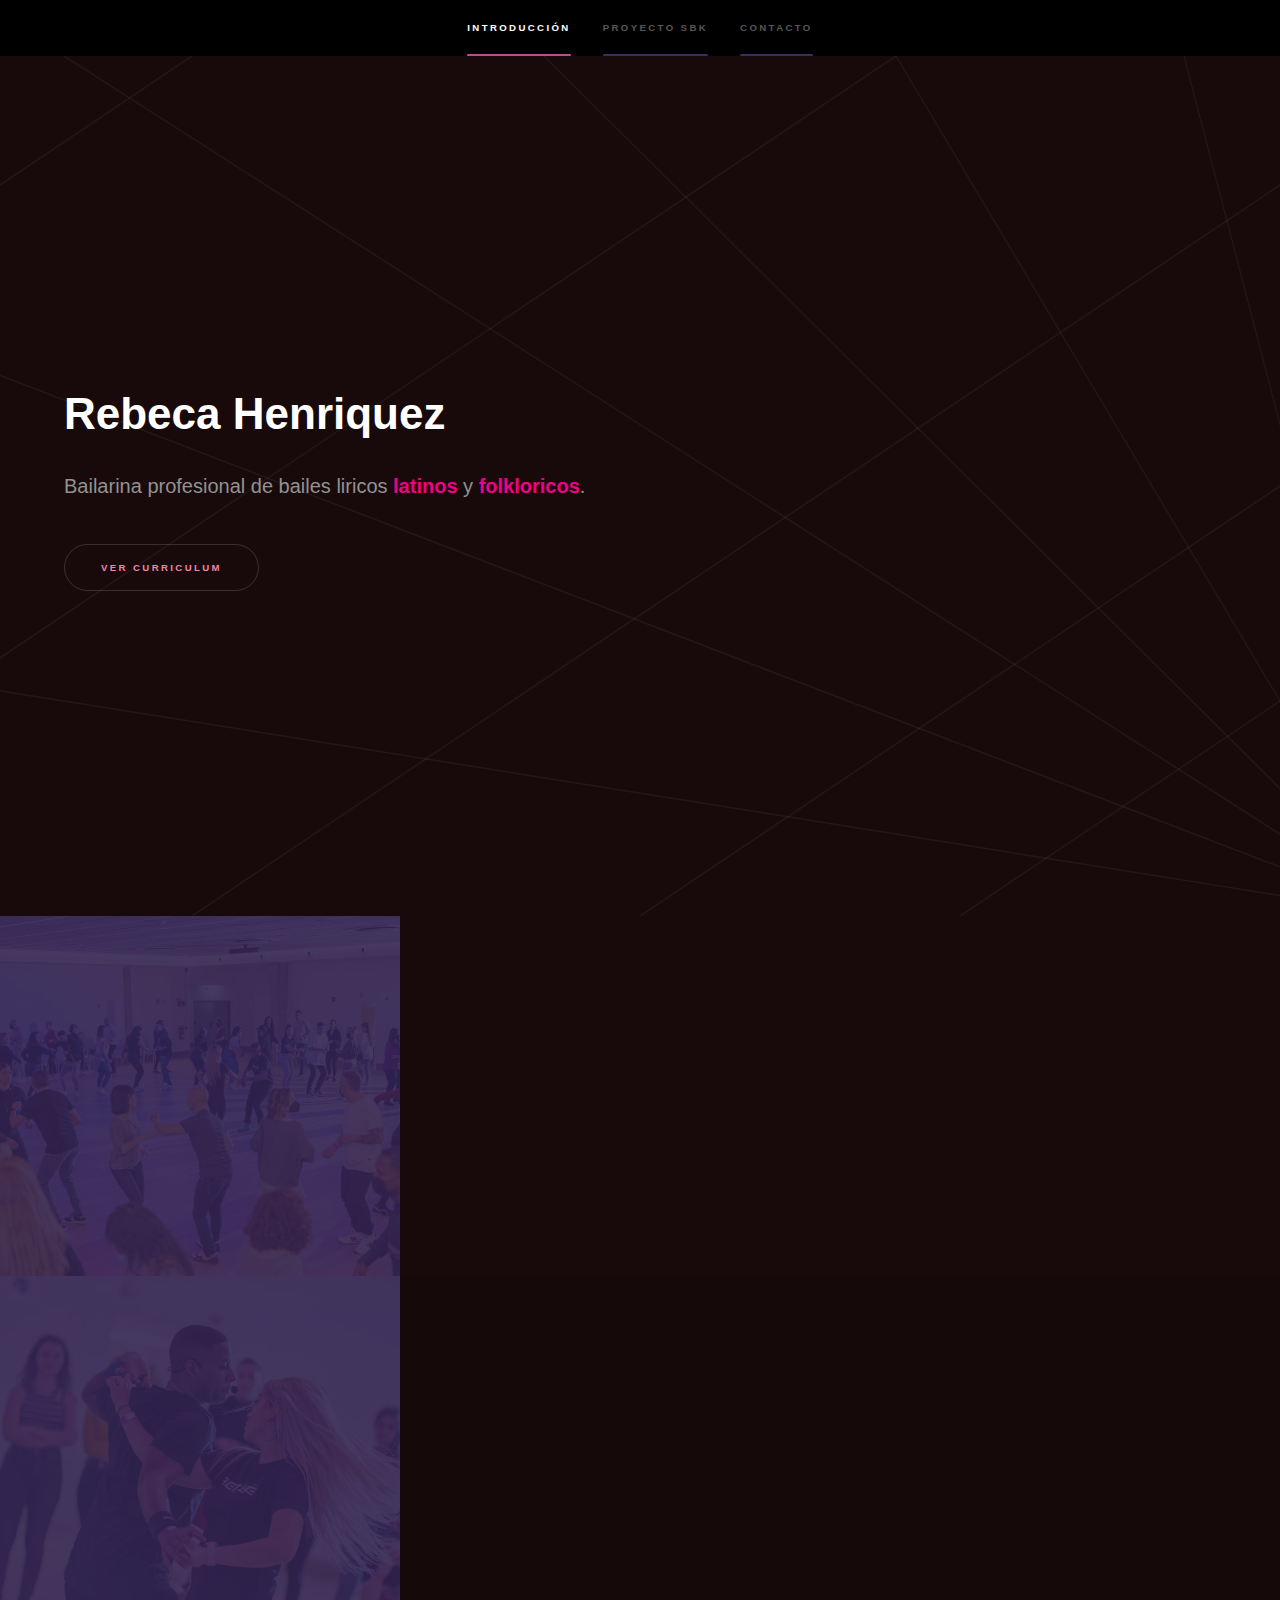
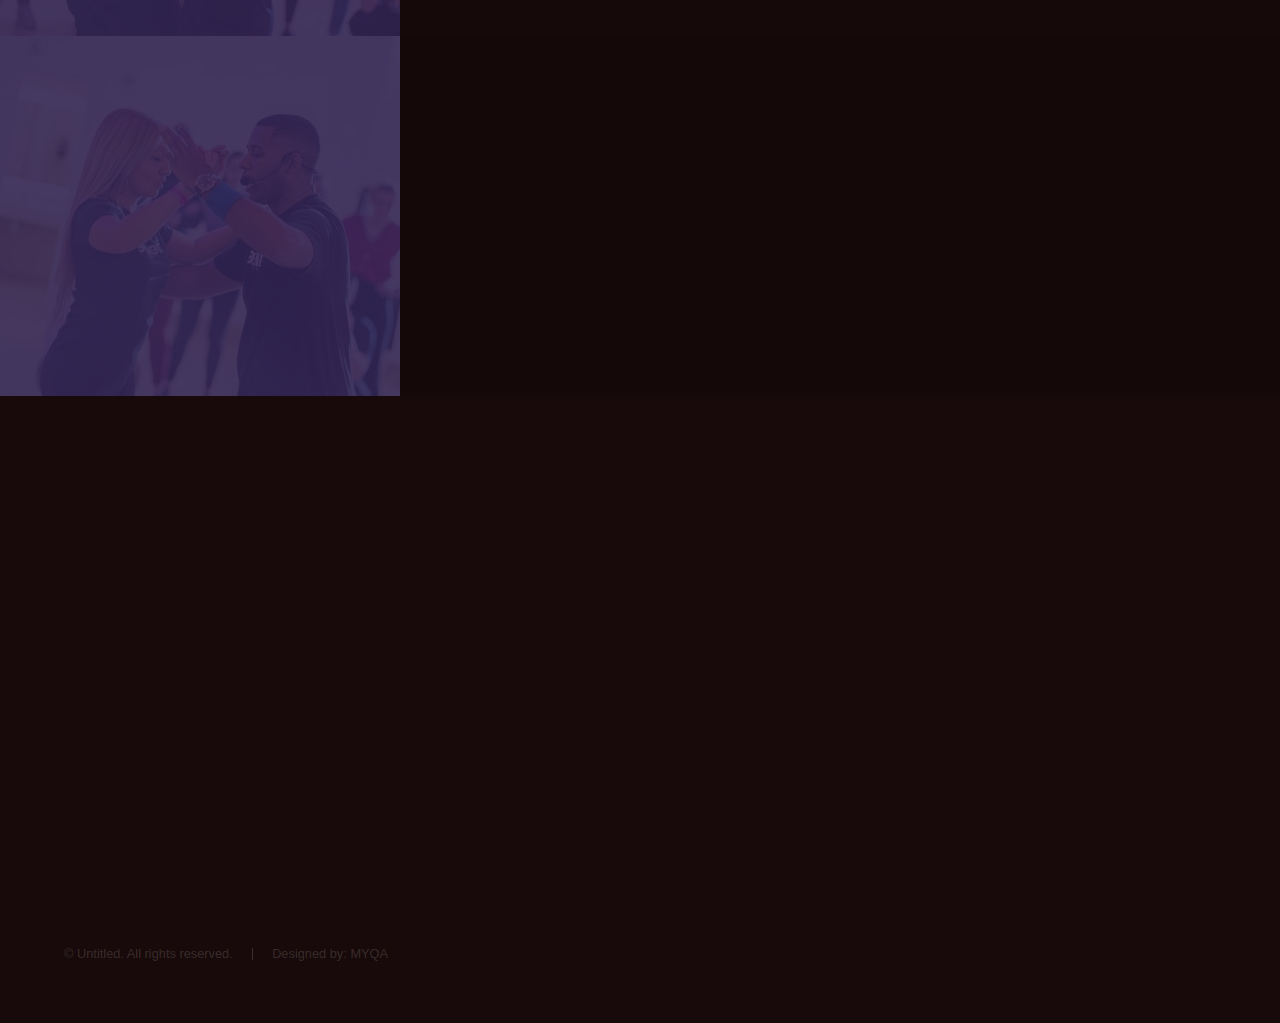
==== commit 975895d4: "Casi final" ====
--- a/index.html
+++ b/index.html
@@ -69,13 +69,13 @@
 							</div>
 						</section>
 						<section>
-							<a href="#" class="image"><img src="images/pic03.jpg" alt="" data-position="25% 25%" /></a>
+							<a href="#" class="image"><img src="images/foto2.jpeg" alt="" data-position="25% 25%" /></a>
 							<div class="content">
 								<div class="inner">
 									<h2>Marketing</h2>
-									<p>Phasellus convallis elit id ullamcorper pulvinar. Duis aliquam turpis mauris, eu ultricies erat malesuada quis. Aliquam dapibus.</p>
+									<p>El marketing es claramente un <b>aspecto clave</b> que definirá el <b>éxito</b> de la propuesta. Por tanto, el punto más importante a resaltar es el <b>factor social</b> que influye totalmente en este apartado de la metodología.</p>
 									<ul class="actions">
-										<li><a href="marketing.html" class="button">V</a></li>
+										<li><a href="marketing.html" class="button">VER MÁS</a></li>
 									</ul>
 								</div>
 							</div>
@@ -86,7 +86,7 @@
 					<section id="three" class="wrapper style1 fade-up">
 						<div class="inner">
 							<h2>CONTACTO</h2>
-							<p>Para conocer mas de cerca mis <b>objetivos</b>, <b>proyectos</b> y <b>experiencia</b>, contactame por una de las siguientes vias.</p>
+							<p>Para conocer más de cerca mis <b>objetivos</b>, <b>proyectos</b> y <b>experiencia</b>, contáctame por una de las siguientes vías.</p>
 							<div class="split style1">
 								<section>
 									<ul class="contact">
